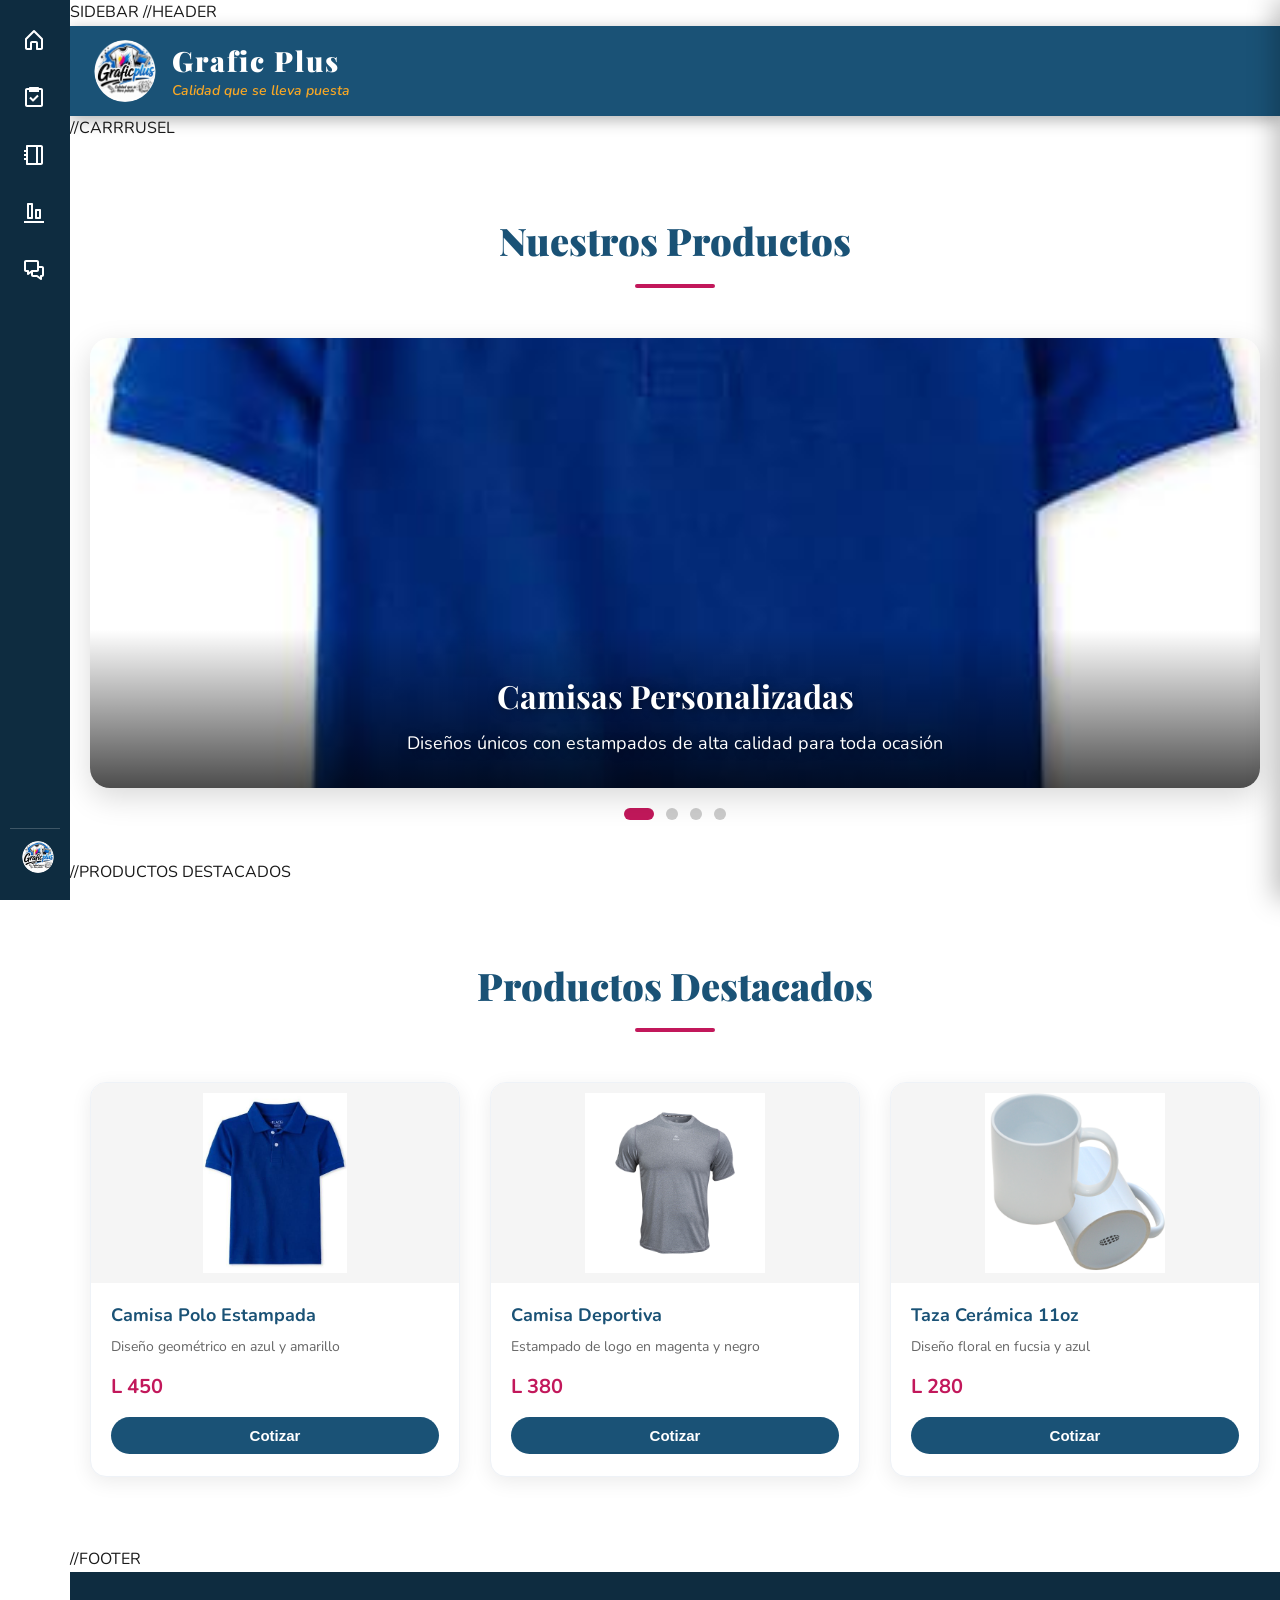
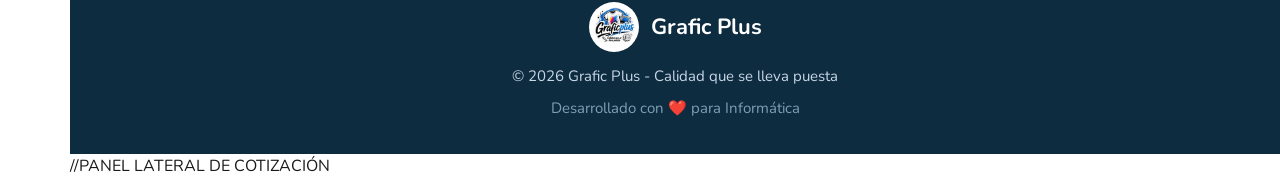
==== index2.html @ 9d1eb18e "1" ====
<!DOCTYPE html>
<html lang="es">
<head>
    <meta charset="UTF-8">
    <meta name="viewport" content="width=device-width, initial-scale=1.0">
    <title>Grafic Plus - Nuestros Productos</title>
    <link rel="stylesheet" href="estilos2.css">
    <link href="https://fonts.googleapis.com/css2?family=Playfair+Display:wght@700;900&family=Nunito:wght@400;600;700&display=swap" rel="stylesheet">
    <link rel="icon" href="imagenes/Logos/logoG.png">
</head>
<body>

    SIDEBAR 
    <aside class="sidebar">
        <ul class="sidebar__list">


            <li class="sidebar__element">
                <a href="index.html#inicio">
                    <svg xmlns="http://www.w3.org/2000/svg" width="24" height="24" fill="currentColor" viewBox="0 0 24 24">
                        <path d="M12.71 2.29a.996.996 0 0 0-1.41 0l-8.01 8A1 1 0 0 0 3 11v9c0 1.1.9 2 2 2h4c.55 0 1-.45 1-1v-6h4v6c0 .55.45 1 1 1h4c1.1 0 2-.9 2-2v-9c0-.27-.11-.52-.29-.71zM16 20v-5c0-1.1-.9-2-2-2h-4c-1.1 0-2 .9-2 2v5H5v-8.59l7-7 7 7V20z"></path>
                    </svg>
                    <div class="sidebar__hide">
                        <p class="sidebar__text">Inicio</p>
                    </div>
                </a>
            </li>

            <li class="sidebar__element">
                <a href="index.html#servicios">
                    <svg xmlns="http://www.w3.org/2000/svg" width="24" height="24" fill="currentColor" viewBox="0 0 24 24">
                        <path d="M19 3h-2c0-.55-.45-1-1-1H8c-.55 0-1 .45-1 1H5c-1.1 0-2 .9-2 2v15c0 1.1.9 2 2 2h14c1.1 0 2-.9 2-2V5c0-1.1-.9-2-2-2m0 17H5V5h2v2h10V5h2z"></path>
                        <path d="M11 14.09 8.71 11.8 7.3 13.21l3 3c.2.2.45.29.71.29s.51-.1.71-.29l5-5-1.41-1.41-4.29 4.29Z"></path>
                    </svg>
                    <div class="sidebar__hide">
                        <p class="sidebar__text">Servicios</p>
                    </div>
                </a>
            </li>

            <li class="sidebar__element">
                <a href="#productos">
                    <svg xmlns="http://www.w3.org/2000/svg" width="24" height="24" fill="currentColor" viewBox="0 0 24 24">
                        <path d="M19 2H5c-.55 0-1 .45-1 1v4H2v2h2v2H2v2h2v2H2v2h2v4c0 .55.45 1 1 1h14c1.1 0 2-.9 2-2V4c0-1.1-.9-2-2-2M6 4h8v16H6zm13 16h-3V4h3z"></path>
                    </svg>
                    <div class="sidebar__hide">
                        <p class="sidebar__text">Productos</p>
                    </div>
                </a>
            </li>

            <li class="sidebar__element">
                <a href="index.html#nosotros">
                    <svg xmlns="http://www.w3.org/2000/svg" width="24" height="24" fill="currentColor" viewBox="0 0 24 24">
                        <path d="M2 20h20v2H2zM18 8h-4c-.55 0-1 .45-1 1v8c0 .55.45 1 1 1h4c.55 0 1-.45 1-1V9c0-.55-.45-1-1-1m-1 8h-2v-6h2zM10 2H6c-.55 0-1 .45-1 1v14c0 .55.45 1 1 1h4c.55 0 1-.45 1-1V3c0-.55-.45-1-1-1M9 16H7V4h2z"></path>
                    </svg>
                    <div class="sidebar__hide">
                        <p class="sidebar__text">Nosotros</p>
                    </div>
                </a>
            </li>

            <li class="sidebar__element">
                <a href="index.html#contacto">
                    <svg xmlns="http://www.w3.org/2000/svg" width="24" height="24" fill="currentColor" viewBox="0 0 24 24">
                        <path d="M20 8h-3V4c0-1.1-.9-2-2-2H4c-1.1 0-2 .9-2 2v8c0 1.1.9 2 2 2h1v2c0 .38.21.72.55.89.14.07.29.11.45.11.21 0 .42-.07.6-.2L9 15v2c0 1.1.9 2 2 2h3.67l3.73 2.8c.18.13.39.2.6.2.15 0 .31-.04.45-.11A1 1 0 0 0 20 21v-2c1.1 0 2-.9 2-2v-7c0-1.1-.9-2-2-2M6 12H4V4h11v8h-5c-.12 0-.24.03-.35.07-.04.02-.07.04-.11.06-.05.02-.09.04-.14.07L7 14v-1c0-.55-.45-1-1-1m14 5h-1c-.55 0-1 .45-1 1v1l-2.4-1.8a1 1 0 0 0-.6-.2h-4v-3h4c1.1 0 2-.9 2-2v-2h3z"></path>
                    </svg>
                    <div class="sidebar__hide">
                        <p class="sidebar__text">Contacto</p>
                    </div>
                </a>
            </li>

            <div class="sidebar__profile">
                <img src="imagenes/Logos/logoG.png" alt="Grafic Plus" class="sidebar__avatar">
                <div class="sidebar__user-info sidebar__hide">
                    <p class="sidebar__user-name">Grafic Plus</p>
                </div>
            </div>
        </ul>
    </aside>

    //HEADER
    <header class="header">
        <div class="header-contenido">
            <div class="logo">
                <img src="imagenes/Logos/logoG.png" alt="Logo Grafic Plus" width="70" height="70">
                <div class="logo-texto">
                    <h1>Grafic Plus</h1>
                    <span class="lema">Calidad que se lleva puesta</span>
                </div>
            </div>
            <nav class="navegacion">
                <ul>
                    <li><a href="index.html#inicio">Inicio</a></li>
                    <li><a href="index.html#servicios">Servicios</a></li>
                    <li><a href="#productos">Productos</a></li>
                    <li><a href="index.html#nosotros">Nosotros</a></li>
                    <li><a href="index.html#contacto">Contacto</a></li>
                </ul>
            </nav>
        </div>
    </header>


    //CARRRUSEL
    <section class="carrusel-seccion">
        <div class="carrusel-container">
            <h2 class="titulo-seccion">Nuestros Productos</h2>

            <div class="slider-box">
                <ul>
                    <li>
                        <img src="imagenes/Productos/Polo1A.jpg" alt="Camisa Polo Estampada">
                        <div class="slider-texto">
                            <h3>Camisas Personalizadas</h3>
                            <p>Diseños únicos con estampados de alta calidad para toda ocasión</p>
                        </div>
                    </li>
                    <li>
                        <img src="imagenes/Productos/Deportiva.jpg" alt="Camisa Deportiva">
                        <div class="slider-texto">
                            <h3>Estilo Deportivo</h3>
                            <p>Camisas con diseños modernos, duraderos y llenos de actitud</p>
                        </div>
                    </li>
                    <li>
                        <img src="imagenes/Productos/Taza11oz.webp" alt="Taza Cerámica">
                        <div class="slider-texto">
                            <h3>Tazas Personalizadas</h3>
                            <p>Perfectas para regalos, empresas o detalles promocionales únicos</p>
                        </div>
                    </li>
                    <li>
                        <img src="imagenes/Contacto.jpg" alt="Diseño Creativo">
                        <div class="slider-texto">
                            <h3>Diseño Creativo</h3>
                            <p>Transformamos tus ideas en productos profesionales y únicos</p>
                        </div>
                    </li>
                </ul>
            </div>

            <!-- Puntitos indicadores -->
            <div class="slider-dots">
                <span class="activo"></span>
                <span></span>
                <span></span>
                <span></span>
            </div>
        </div>
    </section>

    //PRODUCTOS DESTACADOS
<section class="productos" id="productos">
    <h2 class="titulo-seccion">Productos Destacados</h2>
    <div class="galeria-productos">
        <!-- Camisa 1 -->
        <div class="tarjeta-producto">
            <div class="producto-imagen">
                <img src="imagenes/Productos/Polo1A.jpg" alt="Camisa estampada">
            </div>
            <div class="producto-info">
                <h4>Camisa Polo Estampada</h4>
                <p>Diseño geométrico en azul y amarillo</p>
                <span class="precio">L 450</span>
                <button class="btn-producto" data-producto="Camisa Polo Estampada" data-precio="L 450">Cotizar</button>
            </div>
        </div>

        <!-- Camisa 2 -->
        <div class="tarjeta-producto">
            <div class="producto-imagen">
                <img src="imagenes/Productos/Deportiva.jpg" alt="Camisa estampada">
            </div>
            <div class="producto-info">
                <h4>Camisa Deportiva</h4>
                <p>Estampado de logo en magenta y negro</p>
                <span class="precio">L 380</span>
                <button class="btn-producto" data-producto="Camisa Deportiva" data-precio="L 380">Cotizar</button>
            </div>
        </div>

        <!-- Taza 1 -->
        <div class="tarjeta-producto">
            <div class="producto-imagen">
                <img src="imagenes/Productos/Taza11oz.webp" alt="Taza estampada">
            </div>
            <div class="producto-info">
                <h4>Taza Cerámica 11oz</h4>
                <p>Diseño floral en fucsia y azul</p>
                <span class="precio">L 280</span>
                <button class="btn-producto" data-producto="Taza Cerámica 11oz" data-precio="L 280">Cotizar</button>
            </div>
        </div>
    </div>
</section>

    //FOOTER
    <footer class="footer">
        <div class="footer-contenido">
            <div class="footer-logo">
                <img src="imagenes/Logos/logoG.png" alt="Grafic Plus" width="50">
                <span>Grafic Plus</span>
            </div>
            <p>&copy; 2026 Grafic Plus - Calidad que se lleva puesta</p>
            <p class="footer-desarrollo">Desarrollado con ❤️ para Informática</p>
        </div>
    </footer>

    //PANEL LATERAL DE COTIZACIÓN
    <div class="panel-overlay" id="panelOverlay" hidden></div>

    <aside class="panel-cotizacion" id="panelCotizacion" aria-labelledby="panelTitulo" aria-hidden="true">
        <div class="panel-encabezado">
            <h3 id="panelTitulo">Solicitar cotización</h3>
            <button class="panel-cerrar" id="panelCerrar" aria-label="Cerrar panel">&times;</button>
        </div>

        <div class="panel-producto">
            <span class="panel-producto-nombre" id="panelProducto">—</span>
            <span class="panel-producto-precio" id="panelPrecio"></span>
        </div>

        <form class="panel-form" id="panelForm">
            <label for="cotNombre">Tu nombre</label>
            <input type="text" id="cotNombre" name="nombre" placeholder="Nombre completo" required>

            <label for="cotContacto">Teléfono o correo</label>
            <input type="text" id="cotContacto" name="contacto" placeholder="+504 9828-3026" required>

            <label for="cotCantidad">Cantidad</label>
            <input type="number" id="cotCantidad" name="cantidad" value="1" min="1" required>

            <label for="cotDetalles">Detalles del diseño</label>
            <textarea id="cotDetalles" name="detalles" rows="4" placeholder="Colores, tallas, logo, fecha de entrega..."></textarea>

            <button type="submit" class="btn-panel-enviar">Enviar por WhatsApp</button>
            <p class="panel-nota">Se abrirá WhatsApp con tu solicitud lista para enviar.</p>
        </form>
    </aside>

    <script>
const WHATSAPP_NUMERO = '50498283026';
const panel = document.getElementById('panelCotizacion');
const overlay = document.getElementById('panelOverlay');

//abrir panel
document.querySelectorAll('.btn-producto').forEach(b => b.addEventListener('click', function() {
    document.getElementById('panelProducto').textContent = this.dataset.producto;
    document.getElementById('panelPrecio').textContent = this.dataset.precio;
    panel.classList.add('abierto');
    overlay.hidden = false;
}));

//cerrar panel
function cerrar() {
    panel.classList.remove('abierto');
    overlay.hidden = true;
}
document.getElementById('panelCerrar').addEventListener('click', cerrar);
overlay.addEventListener('click', cerrar);

//enviar formulario
document.getElementById('panelForm').addEventListener('submit', function(e) {
    e.preventDefault();
    const f = new FormData(this);
    const msg = `Hola Grafic Plus, quiero cotizar:\nProducto: ${document.getElementById('panelProducto').textContent}\nCantidad: ${f.get('cantidad')}\nNombre: ${f.get('nombre')}\nContacto: ${f.get('contacto')}\nDetalles: ${f.get('detalles') || 'Sin detalles'}`;
    window.open(`https://wa.me/${WHATSAPP_NUMERO}?text=${encodeURIComponent(msg)}`, '_blank');
    this.reset();
    cerrar();
});
</script>
</body>
</html>
---- estilos2.css ----
/* ===== RESET Y BASE ===== */
* {
    margin: 0;
    padding: 0;
    box-sizing: border-box;
}

body {
    font-family: 'Nunito', 'Plus Jakarta Sans', sans-serif;
    background-color: #ffffff;
    color: #1a1a1a;
    line-height: 1.6;
}

a {
    text-decoration: none;
    color: inherit;
}

ul {
    list-style: none;
}

/* ===== PALETA DE COLORES ===== */
:root {
    --negro: #1a1a1a;
    --blanco: #ffffff;
    --azul-principal: #1A5276;
    --azul-oscuro: #0E2C40;
    --magenta: #C2185B;
    --amarillo: #F9A825;
}

/* ===== HEADER ===== */
.header {
    background-color: var(--azul-principal);
    padding: 10px 20px;
    position: sticky;
    top: 0;
    z-index: 1000;
    box-shadow: 0 4px 15px rgba(0,0,0,0.3);
}

.header-contenido {
    max-width: 1200px;
    margin: 0 auto;
    display: flex;
    justify-content: space-between;
    align-items: center;
    flex-wrap: wrap;
}

.logo {
    display: flex;
    align-items: center;
    gap: 12px;
}

.logo img {
    border-radius: 50%;
    padding: 4px;
}

.logo-texto h1 {
    font-family: 'Playfair Display', serif;
    font-size: 28px;
    font-weight: 900;
    color: var(--blanco);
    letter-spacing: 2px;
}

.lema {
    font-size: 14px;
    color: var(--amarillo);
    font-weight: 600;
    display: block;
    margin-top: -4px;
    font-style: italic;
}

.navegacion ul {
    display: flex;
    gap: 20px;
}

.navegacion a {
    color: var(--blanco);
    font-weight: 600;
    font-size: 16px;
    padding: 8px 14px;
    border-radius: 30px;
    transition: all 0.3s ease;
}

.navegacion a:hover {
    background-color: var(--amarillo);
    color: var(--negro);
    transform: scale(1.05);
}

/* ===== SECCIONES GENERALES ===== */
.titulo-seccion {
    text-align: center;
    font-family: 'Playfair Display', serif;
    font-size: 38px;
    font-weight: 900;
    color: var(--azul-principal);
    margin-bottom: 50px;
    position: relative;
}

.titulo-seccion::after {
    content: '';
    display: block;
    width: 80px;
    height: 4px;
    background: var(--magenta);
    margin: 12px auto 0;
    border-radius: 4px;
}

/* ===== CARRUSEL ===== */
.carrusel-seccion {
    padding: 70px 20px 40px 20px;
    background: var(--blanco);
}

.carrusel-container {
    max-width: 1200px;
    margin: 0 auto;
}

.slider-box {
    width: 100%;
    height: 450px;
    margin: 0 auto;
    overflow: hidden;
    position: relative;
    border-radius: 20px;
    box-shadow: 0 10px 30px rgba(0, 0, 0, 0.15);
}

.slider-box ul {
    display: flex;
    padding: 0;
    width: 400%;
    height: 100%;
    animation: slide 16s infinite alternate ease-in-out;
}

.slider-box li {
    width: 100%;
    list-style: none;
    position: relative;
    height: 100%;
}

.slider-box img {
    width: 100%;
    height: 100%;
    object-fit: cover;
}

.slider-texto {
    position: absolute;
    bottom: 0;
    left: 0;
    right: 0;
    padding: 40px 30px 30px 30px;
    background: linear-gradient(transparent, rgba(0, 0, 0, 0.7));
    color: #FFFFFF;
    text-align: center;
}

.slider-texto h3 {
    font-family: 'Playfair Display', serif;
    font-size: 32px;
    font-weight: 700;
    margin-bottom: 8px;
    text-shadow: 0 2px 10px rgba(0, 0, 0, 0.5);
}

.slider-texto p {
    font-size: 18px;
    font-weight: 400;
    text-shadow: 0 2px 8px rgba(0, 0, 0, 0.5);
    max-width: 700px;
    margin: 0 auto;
}

/* Indicadores (puntitos) */
.slider-dots {
    display: flex;
    justify-content: center;
    gap: 12px;
    margin-top: 20px;
}

.slider-dots span {
    width: 12px;
    height: 12px;
    border-radius: 50%;
    background: #ccc;
    display: inline-block;
    transition: background 0.3s ease;
}

.slider-dots span.activo {
    background: var(--magenta);
    width: 30px;
    border-radius: 6px;
}

@keyframes slide {
    0%, 20% { margin-left: 0; }
    25%, 45% { margin-left: -100%; }
    50%, 70% { margin-left: -200%; }
    75%, 100% { margin-left: -300%; }
}

/* ===== PRODUCTOS DESTACADOS ===== */
.productos {
    padding: 70px 20px;
    background: var(--blanco);
}

.galeria-productos {
    max-width: 1200px;
    margin: 0 auto;
    display: grid;
    grid-template-columns: repeat(auto-fit, minmax(260px, 1fr));
    gap: 30px;
}

.tarjeta-producto {
    background: var(--blanco);
    border-radius: 16px;
    overflow: hidden;
    box-shadow: 0 5px 20px rgba(0,0,0,0.08);
    transition: all 0.3s ease;
    border: 1px solid #eef2f7;
}

.tarjeta-producto:hover {
    transform: translateY(-6px);
    box-shadow: 0 12px 40px rgba(0,0,0,0.12);
    border-color: var(--magenta);
}

.producto-imagen {
    background-color: #f5f5f5;
    display: flex;
    align-items: center;
    justify-content: center;
    height: 200px;
}

.producto-imagen img {
    max-width: 100%;
    max-height: 100%;
    object-fit: contain;
    display: block;
    padding: 10px;
}

.producto-info {
    padding: 18px 20px 22px;
}

.producto-info h4 {
    font-size: 18px;
    color: var(--azul-principal);
    margin-bottom: 6px;
}

.producto-info p {
    color: #666;
    font-size: 14px;
    margin-bottom: 12px;
}

.precio {
    display: inline-block;
    font-weight: 700;
    font-size: 20px;
    color: var(--magenta);
    margin-bottom: 14px;
}

.btn-producto {
    background: var(--azul-principal);
    color: var(--blanco);
    border: none;
    padding: 10px 28px;
    border-radius: 30px;
    font-weight: 600;
    font-size: 15px;
    cursor: pointer;
    transition: all 0.3s ease;
    width: 100%;
}

.btn-producto:hover {
    background: var(--magenta);
    transform: scale(1.02);
}

/* ===== FOOTER ===== */
.footer {
    background: var(--azul-oscuro);
    color: #c8d6e5;
    padding: 30px 20px;
    text-align: center;
}

.footer-contenido {
    max-width: 1200px;
    margin: 0 auto;
}

.footer-logo {
    display: flex;
    align-items: center;
    justify-content: center;
    gap: 12px;
    font-size: 22px;
    font-weight: 700;
    color: var(--blanco);
    margin-bottom: 12px;
}

.footer-logo img {
    border-radius: 50%;
    background: var(--blanco);
    padding: 4px;
}

.footer p {
    font-size: 15px;
    margin-bottom: 4px;
}

.footer-desarrollo {
    font-size: 13px;
    color: #7f9eb5;
    margin-top: 8px;
}

/* ===== PANEL LATERAL DE COTIZACIÓN ===== */
body.sin-scroll {
    overflow: hidden;
}

.panel-overlay {
    position: fixed;
    inset: 0;
    background: rgba(0,0,0,0.5);
    z-index: 1500;
}

.panel-cotizacion {
    position: fixed;
    top: 0;
    right: 0;
    width: 380px;
    max-width: 100%;
    height: 100%;
    background: var(--blanco);
    box-shadow: -6px 0 25px rgba(0,0,0,0.25);
    padding: 25px;
    overflow-y: auto;
    transform: translateX(100%);
    transition: transform 0.3s ease;
    z-index: 1600;
}

.panel-cotizacion.abierto {
    transform: translateX(0);
}

.panel-encabezado {
    display: flex;
    justify-content: space-between;
    align-items: center;
    border-bottom: 2px solid var(--azul-principal);
    padding-bottom: 12px;
    margin-bottom: 18px;
}

.panel-encabezado h3 {
    font-family: 'Playfair Display', serif;
    color: var(--azul-principal);
    font-size: 22px;
}

.panel-cerrar {
    background: none;
    border: none;
    font-size: 30px;
    line-height: 1;
    color: var(--negro);
    cursor: pointer;
}

.panel-cerrar:hover {
    color: var(--magenta);
}

.panel-producto {
    display: flex;
    justify-content: space-between;
    align-items: center;
    gap: 10px;
    background: #f4f6f8;
    border-left: 4px solid var(--magenta);
    border-radius: 8px;
    padding: 12px 15px;
    margin-bottom: 20px;
}

.panel-producto-nombre {
    font-weight: 700;
}

.panel-producto-precio {
    color: var(--magenta);
    font-weight: 700;
    white-space: nowrap;
}

.panel-form {
    display: flex;
    flex-direction: column;
    gap: 6px;
}

.panel-form label {
    font-size: 14px;
    font-weight: 600;
    margin-top: 8px;
}

.panel-form input,
.panel-form textarea {
    font-family: inherit;
    font-size: 15px;
    padding: 10px 12px;
    border: 1px solid #ccc;
    border-radius: 8px;
    width: 100%;
}

.panel-form input:focus,
.panel-form textarea:focus {
    outline: none;
    border-color: var(--azul-principal);
}

.btn-panel-enviar {
    margin-top: 18px;
    background: var(--magenta);
    color: var(--blanco);
    font-family: inherit;
    font-size: 16px;
    font-weight: 700;
    border: none;
    border-radius: 30px;
    padding: 13px 20px;
    cursor: pointer;
    transition: background 0.3s ease;
}

.btn-panel-enviar:hover {
    background: var(--azul-principal);
}

.panel-nota {
    font-size: 12px;
    color: #666;
    margin-top: 10px;
    text-align: center;
}

/* ===== SIDEBAR ===== */
.sidebar {
    position: fixed;
    top: 0;
    left: 0;
    height: 100vh;
    width: 70px;
    background-color: var(--azul-oscuro);
    padding: 15px 10px;
    overflow: hidden;
    transition: width 0.3s ease;
    z-index: 2000;
}

.sidebar:hover {
    width: 230px;
    box-shadow: 6px 0 25px rgba(0,0,0,0.35);
}

.sidebar__list {
    display: flex;
    flex-direction: column;
    gap: 8px;
    height: 100%;
}

.sidebar__element--logo {
    display: flex;
    align-items: center;
    justify-content: center;
    margin-bottom: 20px;
}

.sidebar__icon--logo {
    width: 45px;
    height: 45px;
    border-radius: 50%;
    flex-shrink: 0;
}

.sidebar__element a {
    display: flex;
    align-items: center;
    gap: 15px;
    color: var(--blanco);
    padding: 12px;
    border-radius: 10px;
    white-space: nowrap;
    transition: background-color 0.3s ease, color 0.3s ease;
}

.sidebar__element a:hover {
    background-color: var(--magenta);
}

.sidebar__element svg {
    flex-shrink: 0;
}

.sidebar__hide {
    opacity: 0;
    transition: opacity 0.2s ease;
}

.sidebar:hover .sidebar__hide {
    opacity: 1;
}

.sidebar__text {
    font-weight: 600;
}

.sidebar__profile {
    display: flex;
    align-items: center;
    gap: 15px;
    margin-top: auto;
    padding: 12px;
    border-top: 1px solid rgba(255,255,255,0.2);
    color: var(--blanco);
    white-space: nowrap;
}

.sidebar__avatar {
    width: 32px;
    height: 32px;
    border-radius: 50%;
    flex-shrink: 0;
}

.sidebar__user-name {
    font-weight: 700;
    font-size: 15px;
    color: var(--amarillo);
}

/* ===== RESPONSIVE ===== */
@media (min-width: 769px) {
    body {
        padding-left: 70px;
    }

    .navegacion {
        display: none;
    }
}

@media (max-width: 768px) {
    .sidebar {
        display: none;
    }

    .header-contenido {
        flex-direction: column;
        gap: 12px;
    }

    .navegacion ul {
        flex-wrap: wrap;
        justify-content: center;
        gap: 8px;
    }

    .navegacion a {
        font-size: 14px;
        padding: 6px 12px;
    }

    .titulo-seccion {
        font-size: 28px;
    }

    .logo-texto h1 {
        font-size: 22px;
    }

    .lema {
        font-size: 12px;
    }

    .slider-box {
        height: 300px;
    }

    .slider-texto h3 {
        font-size: 22px;
    }

    .slider-texto p {
        font-size: 14px;
    }

    .slider-texto {
        padding: 20px 15px 15px 15px;
    }

    .galeria-productos {
        grid-template-columns: repeat(auto-fit, minmax(200px, 1fr));
    }
}

@media (max-width: 480px) {
    .slider-box {
        height: 250px;
    }

    .slider-texto h3 {
        font-size: 18px;
    }

    .slider-texto p {
        font-size: 12px;
    }

    .galeria-productos {
        grid-template-columns: 1fr;
    }

    .btn-hero {
        padding: 12px 28px;
        font-size: 16px;
    }
}
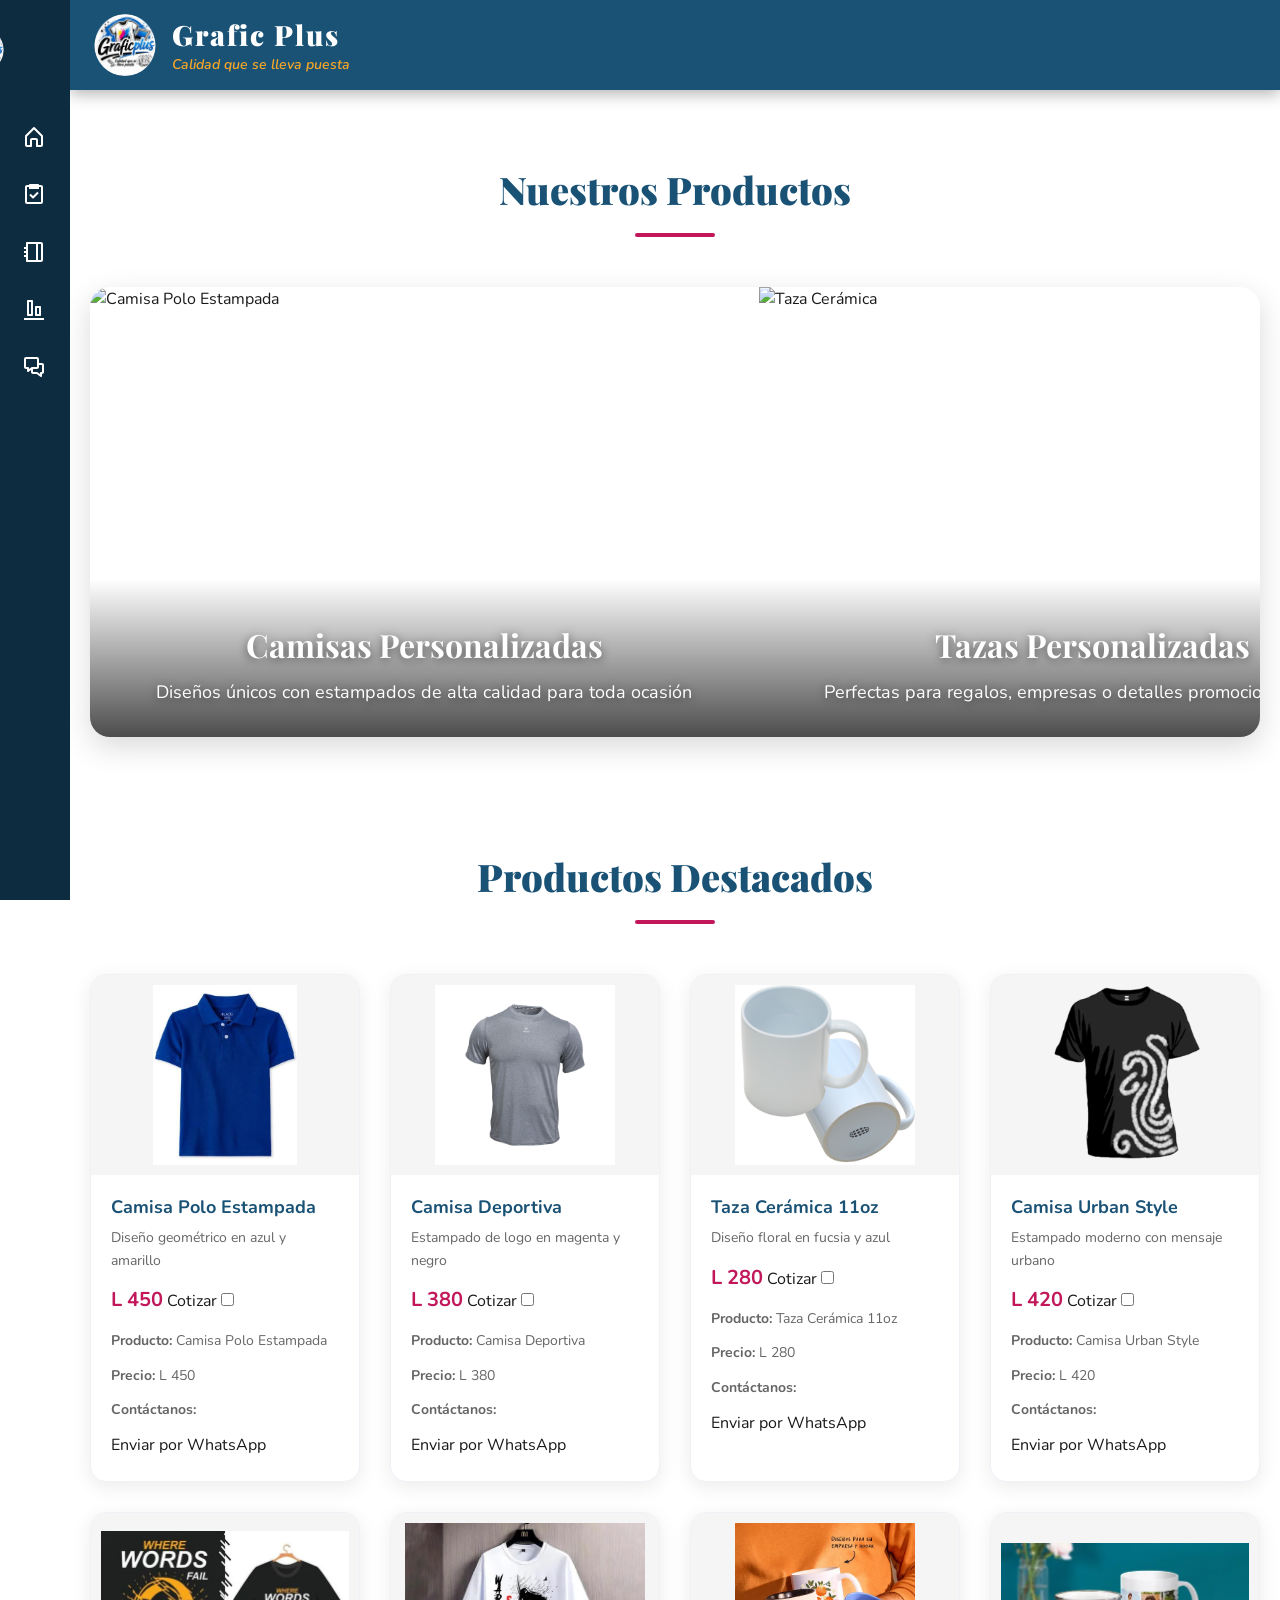
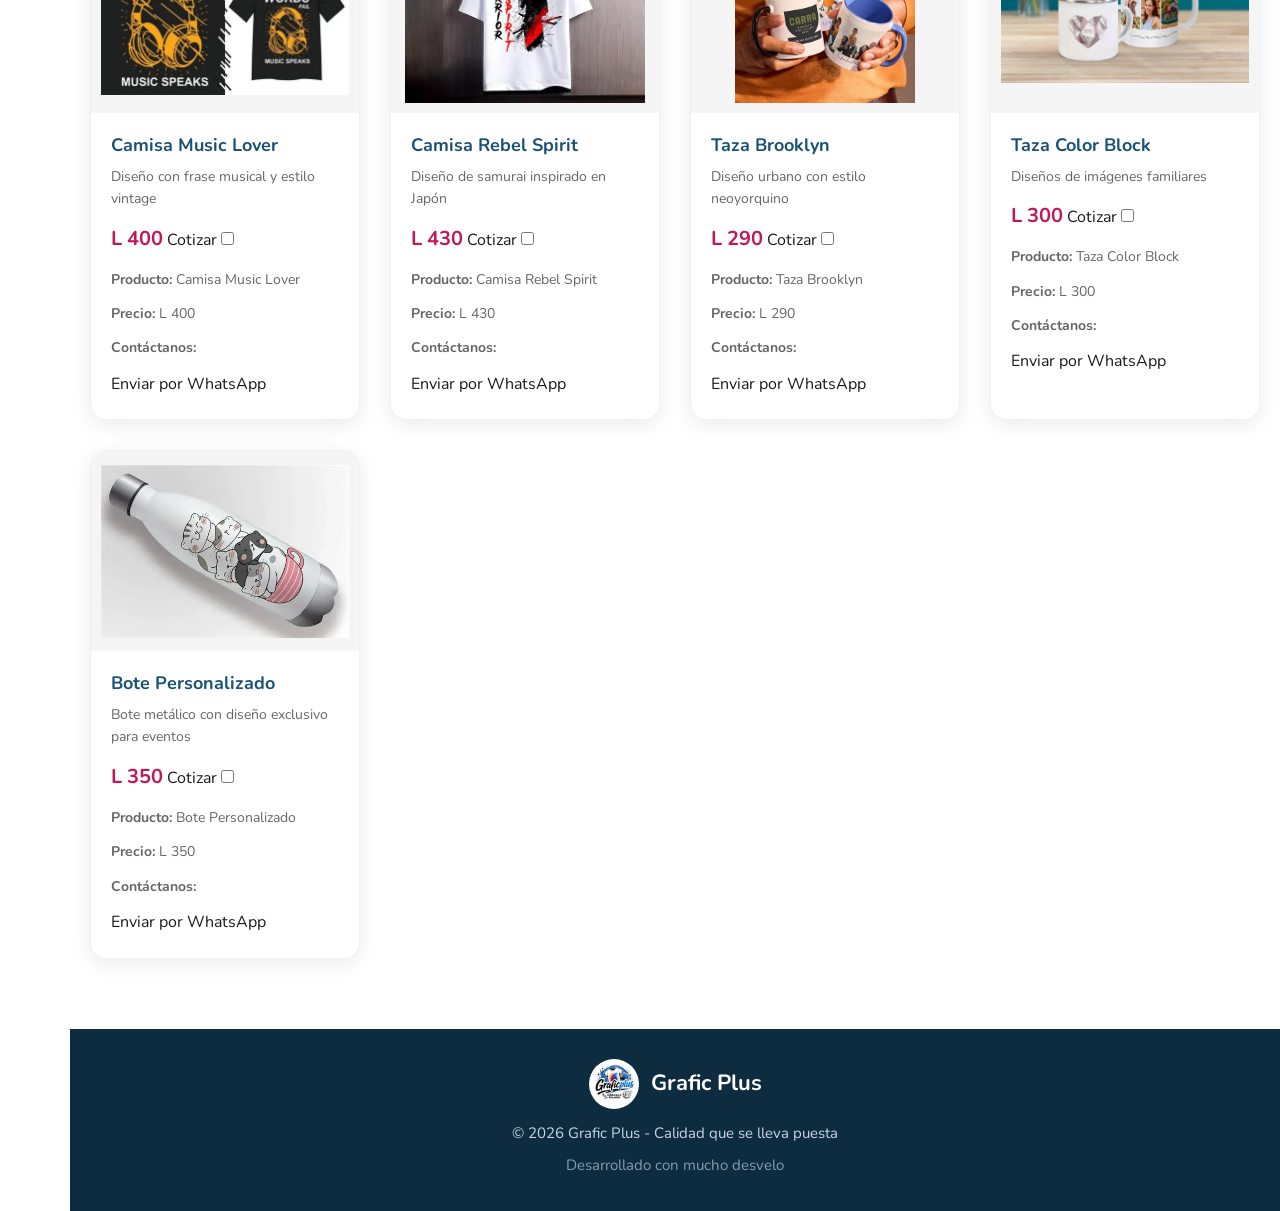
==== commit 8948473a: "22" ====
--- a/index2.html
+++ b/index2.html
@@ -10,11 +10,20 @@
 </head>
 <body>
 
-    SIDEBAR 
+    <!-- ===== SIDEBAR ===== -->
     <aside class="sidebar">
         <ul class="sidebar__list">
-
-
+            <!-- ===== LOGO EN LA PARTE SUPERIOR ===== -->
+            <li class="sidebar__element sidebar__element--logo">
+                <a href="index.html" style="pointer-events: none; cursor: default;">
+                    <img src="imagenes/Logos/logoG.png" alt="Grafic Plus" class="sidebar__icon--logo">
+                    <div class="sidebar__hide">
+                        <p class="sidebar__text" style="font-weight: 700; font-size: 18px; color: var(--amarillo);">Grafic Plus</p>
+                    </div>
+                </a>
+            </li>
+
+            <!-- ===== INICIO ===== -->
             <li class="sidebar__element">
                 <a href="index.html#inicio">
                     <svg xmlns="http://www.w3.org/2000/svg" width="24" height="24" fill="currentColor" viewBox="0 0 24 24">
@@ -26,6 +35,7 @@
                 </a>
             </li>
 
+            <!-- ===== SERVICIOS ===== -->
             <li class="sidebar__element">
                 <a href="index.html#servicios">
                     <svg xmlns="http://www.w3.org/2000/svg" width="24" height="24" fill="currentColor" viewBox="0 0 24 24">
@@ -38,8 +48,9 @@
                 </a>
             </li>
 
-            <li class="sidebar__element">
-                <a href="#productos">
+            <!-- ===== PRODUCTOS ===== -->
+            <li class="sidebar__element">
+                <a href="index2.html#productos">
                     <svg xmlns="http://www.w3.org/2000/svg" width="24" height="24" fill="currentColor" viewBox="0 0 24 24">
                         <path d="M19 2H5c-.55 0-1 .45-1 1v4H2v2h2v2H2v2h2v2H2v2h2v4c0 .55.45 1 1 1h14c1.1 0 2-.9 2-2V4c0-1.1-.9-2-2-2M6 4h8v16H6zm13 16h-3V4h3z"></path>
                     </svg>
@@ -49,8 +60,9 @@
                 </a>
             </li>
 
-            <li class="sidebar__element">
-                <a href="index.html#nosotros">
+            <!-- ===== NOSOTROS (Index 3) ===== -->
+            <li class="sidebar__element">
+                <a href="index3.html">
                     <svg xmlns="http://www.w3.org/2000/svg" width="24" height="24" fill="currentColor" viewBox="0 0 24 24">
                         <path d="M2 20h20v2H2zM18 8h-4c-.55 0-1 .45-1 1v8c0 .55.45 1 1 1h4c.55 0 1-.45 1-1V9c0-.55-.45-1-1-1m-1 8h-2v-6h2zM10 2H6c-.55 0-1 .45-1 1v14c0 .55.45 1 1 1h4c.55 0 1-.45 1-1V3c0-.55-.45-1-1-1M9 16H7V4h2z"></path>
                     </svg>
@@ -60,8 +72,9 @@
                 </a>
             </li>
 
-            <li class="sidebar__element">
-                <a href="index.html#contacto">
+            <!-- ===== CONTACTO (Index 4) ===== -->
+            <li class="sidebar__element">
+                <a href="index4.html">
                     <svg xmlns="http://www.w3.org/2000/svg" width="24" height="24" fill="currentColor" viewBox="0 0 24 24">
                         <path d="M20 8h-3V4c0-1.1-.9-2-2-2H4c-1.1 0-2 .9-2 2v8c0 1.1.9 2 2 2h1v2c0 .38.21.72.55.89.14.07.29.11.45.11.21 0 .42-.07.6-.2L9 15v2c0 1.1.9 2 2 2h3.67l3.73 2.8c.18.13.39.2.6.2.15 0 .31-.04.45-.11A1 1 0 0 0 20 21v-2c1.1 0 2-.9 2-2v-7c0-1.1-.9-2-2-2M6 12H4V4h11v8h-5c-.12 0-.24.03-.35.07-.04.02-.07.04-.11.06-.05.02-.09.04-.14.07L7 14v-1c0-.55-.45-1-1-1m14 5h-1c-.55 0-1 .45-1 1v1l-2.4-1.8a1 1 0 0 0-.6-.2h-4v-3h4c1.1 0 2-.9 2-2v-2h3z"></path>
                     </svg>
@@ -70,17 +83,10 @@
                     </div>
                 </a>
             </li>
-
-            <div class="sidebar__profile">
-                <img src="imagenes/Logos/logoG.png" alt="Grafic Plus" class="sidebar__avatar">
-                <div class="sidebar__user-info sidebar__hide">
-                    <p class="sidebar__user-name">Grafic Plus</p>
-                </div>
-            </div>
         </ul>
     </aside>
 
-    //HEADER
+    <!-- ===== HEADER ===== -->
     <header class="header">
         <div class="header-contenido">
             <div class="logo">
@@ -90,113 +96,258 @@
                     <span class="lema">Calidad que se lleva puesta</span>
                 </div>
             </div>
-            <nav class="navegacion">
-                <ul>
-                    <li><a href="index.html#inicio">Inicio</a></li>
-                    <li><a href="index.html#servicios">Servicios</a></li>
-                    <li><a href="#productos">Productos</a></li>
-                    <li><a href="index.html#nosotros">Nosotros</a></li>
-                    <li><a href="index.html#contacto">Contacto</a></li>
-                </ul>
-            </nav>
         </div>
     </header>
 
-
-    //CARRRUSEL
+    <!-- ===== CARRUSEL ===== -->
     <section class="carrusel-seccion">
         <div class="carrusel-container">
             <h2 class="titulo-seccion">Nuestros Productos</h2>
-
             <div class="slider-box">
                 <ul>
                     <li>
-                        <img src="imagenes/Productos/Polo1A.jpg" alt="Camisa Polo Estampada">
+                        <img src="Imagenes/Productos/diseño3.jpg" alt="Camisa Polo Estampada">
                         <div class="slider-texto">
                             <h3>Camisas Personalizadas</h3>
                             <p>Diseños únicos con estampados de alta calidad para toda ocasión</p>
                         </div>
                     </li>
                     <li>
-                        <img src="imagenes/Productos/Deportiva.jpg" alt="Camisa Deportiva">
-                        <div class="slider-texto">
-                            <h3>Estilo Deportivo</h3>
-                            <p>Camisas con diseños modernos, duraderos y llenos de actitud</p>
-                        </div>
-                    </li>
-                    <li>
-                        <img src="imagenes/Productos/Taza11oz.webp" alt="Taza Cerámica">
+                        <img src="Imagenes/Productos/tazad3.webp" alt="Taza Cerámica">
                         <div class="slider-texto">
                             <h3>Tazas Personalizadas</h3>
                             <p>Perfectas para regalos, empresas o detalles promocionales únicos</p>
                         </div>
                     </li>
                     <li>
-                        <img src="imagenes/Contacto.jpg" alt="Diseño Creativo">
+                        <img src="Imagenes/Productos/diseño2.jpg" alt="Diseño Creativo">
                         <div class="slider-texto">
                             <h3>Diseño Creativo</h3>
                             <p>Transformamos tus ideas en productos profesionales y únicos</p>
                         </div>
                     </li>
+                    <li>
+                        <img src="Imagenes/Productos/diseño7.jpeg" alt="Diseño 7">
+                        <div class="slider-texto">
+                            <h3>Diseños para Papá</h3>
+                            <p>Camisas con diseños especiales para regalar</p>
+                        </div>
+                    </li>
+                    <li>
+                        <img src="Imagenes/Productos/bote.jpeg" alt="Bote personalizado">
+                        <div class="slider-texto">
+                            <h3>Botes Personalizados</h3>
+                            <p>Ideal para promociones, regalos y eventos especiales</p>
+                        </div>
+                    </li>
+                    <li>
+                        <img src="Imagenes/Productos/tazad1.webp" alt="Taza diseño 1">
+                        <div class="slider-texto">
+                            <h3>Tazas Creativas</h3>
+                            <p>Diseños originales para darle color a tu día</p>
+                        </div>
+                    </li>
+                    <li>
+                        <img src="Imagenes/Productos/total.jpeg" alt="Colección completa">
+                        <div class="slider-texto">
+                            <h3>Colección Total</h3>
+                            <p>Variedad de estilos para todos los gustos</p>
+                        </div>
+                    </li>
                 </ul>
-            </div>
-
-            <!-- Puntitos indicadores -->
-            <div class="slider-dots">
-                <span class="activo"></span>
-                <span></span>
-                <span></span>
-                <span></span>
             </div>
         </div>
     </section>
 
-    //PRODUCTOS DESTACADOS
-<section class="productos" id="productos">
-    <h2 class="titulo-seccion">Productos Destacados</h2>
-    <div class="galeria-productos">
-        <!-- Camisa 1 -->
-        <div class="tarjeta-producto">
-            <div class="producto-imagen">
-                <img src="imagenes/Productos/Polo1A.jpg" alt="Camisa estampada">
-            </div>
-            <div class="producto-info">
-                <h4>Camisa Polo Estampada</h4>
-                <p>Diseño geométrico en azul y amarillo</p>
-                <span class="precio">L 450</span>
-                <button class="btn-producto" data-producto="Camisa Polo Estampada" data-precio="L 450">Cotizar</button>
-            </div>
+    <!-- ===== PRODUCTOS DESTACADOS ===== -->
+    <section class="productos" id="productos">
+        <h2 class="titulo-seccion">Productos Destacados</h2>
+        <div class="galeria-productos">
+            
+            <!-- Producto 1 -->
+            <div class="tarjeta-producto">
+                <div class="producto-imagen">
+                    <img src="imagenes/Productos/Polo1A.jpg" alt="Camisa estampada">
+                </div>
+                <div class="producto-info">
+                    <h4>Camisa Polo Estampada</h4>
+                    <p>Diseño geométrico en azul y amarillo</p>
+                    <span class="precio">L 450</span>
+                    <label for="cot1" class="cotizar-label">Cotizar</label>
+                    <input type="checkbox" id="cot1" class="cotizar-checkbox">
+                    <div class="cotizar-detalles">
+                        <p><strong>Producto:</strong> Camisa Polo Estampada</p>
+                        <p><strong>Precio:</strong> L 450</p>
+                        <p><strong>Contáctanos:</strong></p>
+                        <a href="https://wa.me/50498283026?text=Hola%20Grafic%20Plus%2C%20quiero%20cotizar%20la%20Camisa%20Polo%20Estampada" target="_blank" class="cotizar-wa">Enviar por WhatsApp</a>
+                    </div>
+                </div>
+            </div>
+
+            <!-- Producto 2 -->
+            <div class="tarjeta-producto">
+                <div class="producto-imagen">
+                    <img src="imagenes/Productos/Deportiva.jpg" alt="Camisa deportiva">
+                </div>
+                <div class="producto-info">
+                    <h4>Camisa Deportiva</h4>
+                    <p>Estampado de logo en magenta y negro</p>
+                    <span class="precio">L 380</span>
+                    <label for="cot2" class="cotizar-label">Cotizar</label>
+                    <input type="checkbox" id="cot2" class="cotizar-checkbox">
+                    <div class="cotizar-detalles">
+                        <p><strong>Producto:</strong> Camisa Deportiva</p>
+                        <p><strong>Precio:</strong> L 380</p>
+                        <p><strong>Contáctanos:</strong></p>
+                        <a href="https://wa.me/50498283026?text=Hola%20Grafic%20Plus%2C%20quiero%20cotizar%20la%20Camisa%20Deportiva" target="_blank" class="cotizar-wa">Enviar por WhatsApp</a>
+                    </div>
+                </div>
+            </div>
+
+            <!-- Producto 3 -->
+            <div class="tarjeta-producto">
+                <div class="producto-imagen">
+                    <img src="imagenes/Productos/Taza11oz.webp" alt="Taza cerámica">
+                </div>
+                <div class="producto-info">
+                    <h4>Taza Cerámica 11oz</h4>
+                    <p>Diseño floral en fucsia y azul</p>
+                    <span class="precio">L 280</span>
+                    <label for="cot3" class="cotizar-label">Cotizar</label>
+                    <input type="checkbox" id="cot3" class="cotizar-checkbox">
+                    <div class="cotizar-detalles">
+                        <p><strong>Producto:</strong> Taza Cerámica 11oz</p>
+                        <p><strong>Precio:</strong> L 280</p>
+                        <p><strong>Contáctanos:</strong></p>
+                        <a href="https://wa.me/50498283026?text=Hola%20Grafic%20Plus%2C%20quiero%20cotizar%20la%20Taza%20Cer%C3%A1mica%2011oz" target="_blank" class="cotizar-wa">Enviar por WhatsApp</a>
+                    </div>
+                </div>
+            </div>
+
+            <!-- Producto 4 -->
+            <div class="tarjeta-producto">
+                <div class="producto-imagen">
+                    <img src="imagenes/Productos/diseño4.webp" alt="Camisa diseño 4">
+                </div>
+                <div class="producto-info">
+                    <h4>Camisa Urban Style</h4>
+                    <p>Estampado moderno con mensaje urbano</p>
+                    <span class="precio">L 420</span>
+                    <label for="cot4" class="cotizar-label">Cotizar</label>
+                    <input type="checkbox" id="cot4" class="cotizar-checkbox">
+                    <div class="cotizar-detalles">
+                        <p><strong>Producto:</strong> Camisa Urban Style</p>
+                        <p><strong>Precio:</strong> L 420</p>
+                        <p><strong>Contáctanos:</strong></p>
+                        <a href="https://wa.me/50498283026?text=Hola%20Grafic%20Plus%2C%20quiero%20cotizar%20la%20Camisa%20Urban%20Style" target="_blank" class="cotizar-wa">Enviar por WhatsApp</a>
+                    </div>
+                </div>
+            </div>
+
+            <!-- Producto 5 -->
+            <div class="tarjeta-producto">
+                <div class="producto-imagen">
+                    <img src="imagenes/Productos/diseño5.webp" alt="Camisa diseño 5">
+                </div>
+                <div class="producto-info">
+                    <h4>Camisa Music Lover</h4>
+                    <p>Diseño con frase musical y estilo vintage</p>
+                    <span class="precio">L 400</span>
+                    <label for="cot5" class="cotizar-label">Cotizar</label>
+                    <input type="checkbox" id="cot5" class="cotizar-checkbox">
+                    <div class="cotizar-detalles">
+                        <p><strong>Producto:</strong> Camisa Music Lover</p>
+                        <p><strong>Precio:</strong> L 400</p>
+                        <p><strong>Contáctanos:</strong></p>
+                        <a href="https://wa.me/50498283026?text=Hola%20Grafic%20Plus%2C%20quiero%20cotizar%20la%20Camisa%20Music%20Lover" target="_blank" class="cotizar-wa">Enviar por WhatsApp</a>
+                    </div>
+                </div>
+            </div>
+
+            <!-- Producto 6 -->
+            <div class="tarjeta-producto">
+                <div class="producto-imagen">
+                    <img src="imagenes/Productos/diseño6.webp" alt="Camisa diseño 6">
+                </div>
+                <div class="producto-info">
+                    <h4>Camisa Rebel Spirit</h4>
+                    <p>Diseño de samurai inspirado en Japón</p>
+                    <span class="precio">L 430</span>
+                    <label for="cot6" class="cotizar-label">Cotizar</label>
+                    <input type="checkbox" id="cot6" class="cotizar-checkbox">
+                    <div class="cotizar-detalles">
+                        <p><strong>Producto:</strong> Camisa Rebel Spirit</p>
+                        <p><strong>Precio:</strong> L 430</p>
+                        <p><strong>Contáctanos:</strong></p>
+                        <a href="https://wa.me/50498283026?text=Hola%20Grafic%20Plus%2C%20quiero%20cotizar%20la%20Camisa%20Rebel%20Spirit" target="_blank" class="cotizar-wa">Enviar por WhatsApp</a>
+                    </div>
+                </div>
+            </div>
+
+            <!-- Producto 7 -->
+            <div class="tarjeta-producto">
+                <div class="producto-imagen">
+                    <img src="imagenes/Productos/tazad2.webp" alt="Taza diseño 2">
+                </div>
+                <div class="producto-info">
+                    <h4>Taza Brooklyn</h4>
+                    <p>Diseño urbano con estilo neoyorquino</p>
+                    <span class="precio">L 290</span>
+                    <label for="cot7" class="cotizar-label">Cotizar</label>
+                    <input type="checkbox" id="cot7" class="cotizar-checkbox">
+                    <div class="cotizar-detalles">
+                        <p><strong>Producto:</strong> Taza Brooklyn</p>
+                        <p><strong>Precio:</strong> L 290</p>
+                        <p><strong>Contáctanos:</strong></p>
+                        <a href="https://wa.me/50498283026?text=Hola%20Grafic%20Plus%2C%20quiero%20cotizar%20la%20Taza%20Brooklyn" target="_blank" class="cotizar-wa">Enviar por WhatsApp</a>
+                    </div>
+                </div>
+            </div>
+
+            <!-- Producto 8 -->
+            <div class="tarjeta-producto">
+                <div class="producto-imagen">
+                    <img src="imagenes/Productos/tazad3.webp" alt="Taza diseño 3">
+                </div>
+                <div class="producto-info">
+                    <h4>Taza Color Block</h4>
+                    <p>Diseños de imágenes familiares</p>
+                    <span class="precio">L 300</span>
+                    <label for="cot8" class="cotizar-label">Cotizar</label>
+                    <input type="checkbox" id="cot8" class="cotizar-checkbox">
+                    <div class="cotizar-detalles">
+                        <p><strong>Producto:</strong> Taza Color Block</p>
+                        <p><strong>Precio:</strong> L 300</p>
+                        <p><strong>Contáctanos:</strong></p>
+                        <a href="https://wa.me/50498283026?text=Hola%20Grafic%20Plus%2C%20quiero%20cotizar%20la%20Taza%20Color%20Block" target="_blank" class="cotizar-wa">Enviar por WhatsApp</a>
+                    </div>
+                </div>
+            </div>
+
+            <!-- Producto 9 -->
+            <div class="tarjeta-producto">
+                <div class="producto-imagen">
+                    <img src="imagenes/Productos/bote.jpeg" alt="Bote personalizado">
+                </div>
+                <div class="producto-info">
+                    <h4>Bote Personalizado</h4>
+                    <p>Bote metálico con diseño exclusivo para eventos</p>
+                    <span class="precio">L 350</span>
+                    <label for="cot9" class="cotizar-label">Cotizar</label>
+                    <input type="checkbox" id="cot9" class="cotizar-checkbox">
+                    <div class="cotizar-detalles">
+                        <p><strong>Producto:</strong> Bote Personalizado</p>
+                        <p><strong>Precio:</strong> L 350</p>
+                        <p><strong>Contáctanos:</strong></p>
+                        <a href="https://wa.me/50498283026?text=Hola%20Grafic%20Plus%2C%20quiero%20cotizar%20el%20Bote%20Personalizado" target="_blank" class="cotizar-wa">Enviar por WhatsApp</a>
+                    </div>
+                </div>
+            </div>
+
         </div>
-
-        <!-- Camisa 2 -->
-        <div class="tarjeta-producto">
-            <div class="producto-imagen">
-                <img src="imagenes/Productos/Deportiva.jpg" alt="Camisa estampada">
-            </div>
-            <div class="producto-info">
-                <h4>Camisa Deportiva</h4>
-                <p>Estampado de logo en magenta y negro</p>
-                <span class="precio">L 380</span>
-                <button class="btn-producto" data-producto="Camisa Deportiva" data-precio="L 380">Cotizar</button>
-            </div>
-        </div>
-
-        <!-- Taza 1 -->
-        <div class="tarjeta-producto">
-            <div class="producto-imagen">
-                <img src="imagenes/Productos/Taza11oz.webp" alt="Taza estampada">
-            </div>
-            <div class="producto-info">
-                <h4>Taza Cerámica 11oz</h4>
-                <p>Diseño floral en fucsia y azul</p>
-                <span class="precio">L 280</span>
-                <button class="btn-producto" data-producto="Taza Cerámica 11oz" data-precio="L 280">Cotizar</button>
-            </div>
-        </div>
-    </div>
-</section>
-
-    //FOOTER
+    </section>
+
+    <!-- ===== FOOTER ===== -->
     <footer class="footer">
         <div class="footer-contenido">
             <div class="footer-logo">
@@ -204,72 +355,9 @@
                 <span>Grafic Plus</span>
             </div>
             <p>&copy; 2026 Grafic Plus - Calidad que se lleva puesta</p>
-            <p class="footer-desarrollo">Desarrollado con ❤️ para Informática</p>
+            <p class="footer-desarrollo">Desarrollado con mucho desvelo</p>
         </div>
     </footer>
 
-    //PANEL LATERAL DE COTIZACIÓN
-    <div class="panel-overlay" id="panelOverlay" hidden></div>
-
-    <aside class="panel-cotizacion" id="panelCotizacion" aria-labelledby="panelTitulo" aria-hidden="true">
-        <div class="panel-encabezado">
-            <h3 id="panelTitulo">Solicitar cotización</h3>
-            <button class="panel-cerrar" id="panelCerrar" aria-label="Cerrar panel">&times;</button>
-        </div>
-
-        <div class="panel-producto">
-            <span class="panel-producto-nombre" id="panelProducto">—</span>
-            <span class="panel-producto-precio" id="panelPrecio"></span>
-        </div>
-
-        <form class="panel-form" id="panelForm">
-            <label for="cotNombre">Tu nombre</label>
-            <input type="text" id="cotNombre" name="nombre" placeholder="Nombre completo" required>
-
-            <label for="cotContacto">Teléfono o correo</label>
-            <input type="text" id="cotContacto" name="contacto" placeholder="+504 9828-3026" required>
-
-            <label for="cotCantidad">Cantidad</label>
-            <input type="number" id="cotCantidad" name="cantidad" value="1" min="1" required>
-
-            <label for="cotDetalles">Detalles del diseño</label>
-            <textarea id="cotDetalles" name="detalles" rows="4" placeholder="Colores, tallas, logo, fecha de entrega..."></textarea>
-
-            <button type="submit" class="btn-panel-enviar">Enviar por WhatsApp</button>
-            <p class="panel-nota">Se abrirá WhatsApp con tu solicitud lista para enviar.</p>
-        </form>
-    </aside>
-
-    <script>
-const WHATSAPP_NUMERO = '50498283026';
-const panel = document.getElementById('panelCotizacion');
-const overlay = document.getElementById('panelOverlay');
-
-//abrir panel
-document.querySelectorAll('.btn-producto').forEach(b => b.addEventListener('click', function() {
-    document.getElementById('panelProducto').textContent = this.dataset.producto;
-    document.getElementById('panelPrecio').textContent = this.dataset.precio;
-    panel.classList.add('abierto');
-    overlay.hidden = false;
-}));
-
-//cerrar panel
-function cerrar() {
-    panel.classList.remove('abierto');
-    overlay.hidden = true;
-}
-document.getElementById('panelCerrar').addEventListener('click', cerrar);
-overlay.addEventListener('click', cerrar);
-
-//enviar formulario
-document.getElementById('panelForm').addEventListener('submit', function(e) {
-    e.preventDefault();
-    const f = new FormData(this);
-    const msg = `Hola Grafic Plus, quiero cotizar:\nProducto: ${document.getElementById('panelProducto').textContent}\nCantidad: ${f.get('cantidad')}\nNombre: ${f.get('nombre')}\nContacto: ${f.get('contacto')}\nDetalles: ${f.get('detalles') || 'Sin detalles'}`;
-    window.open(`https://wa.me/${WHATSAPP_NUMERO}?text=${encodeURIComponent(msg)}`, '_blank');
-    this.reset();
-    cerrar();
-});
-</script>
 </body>
 </html>
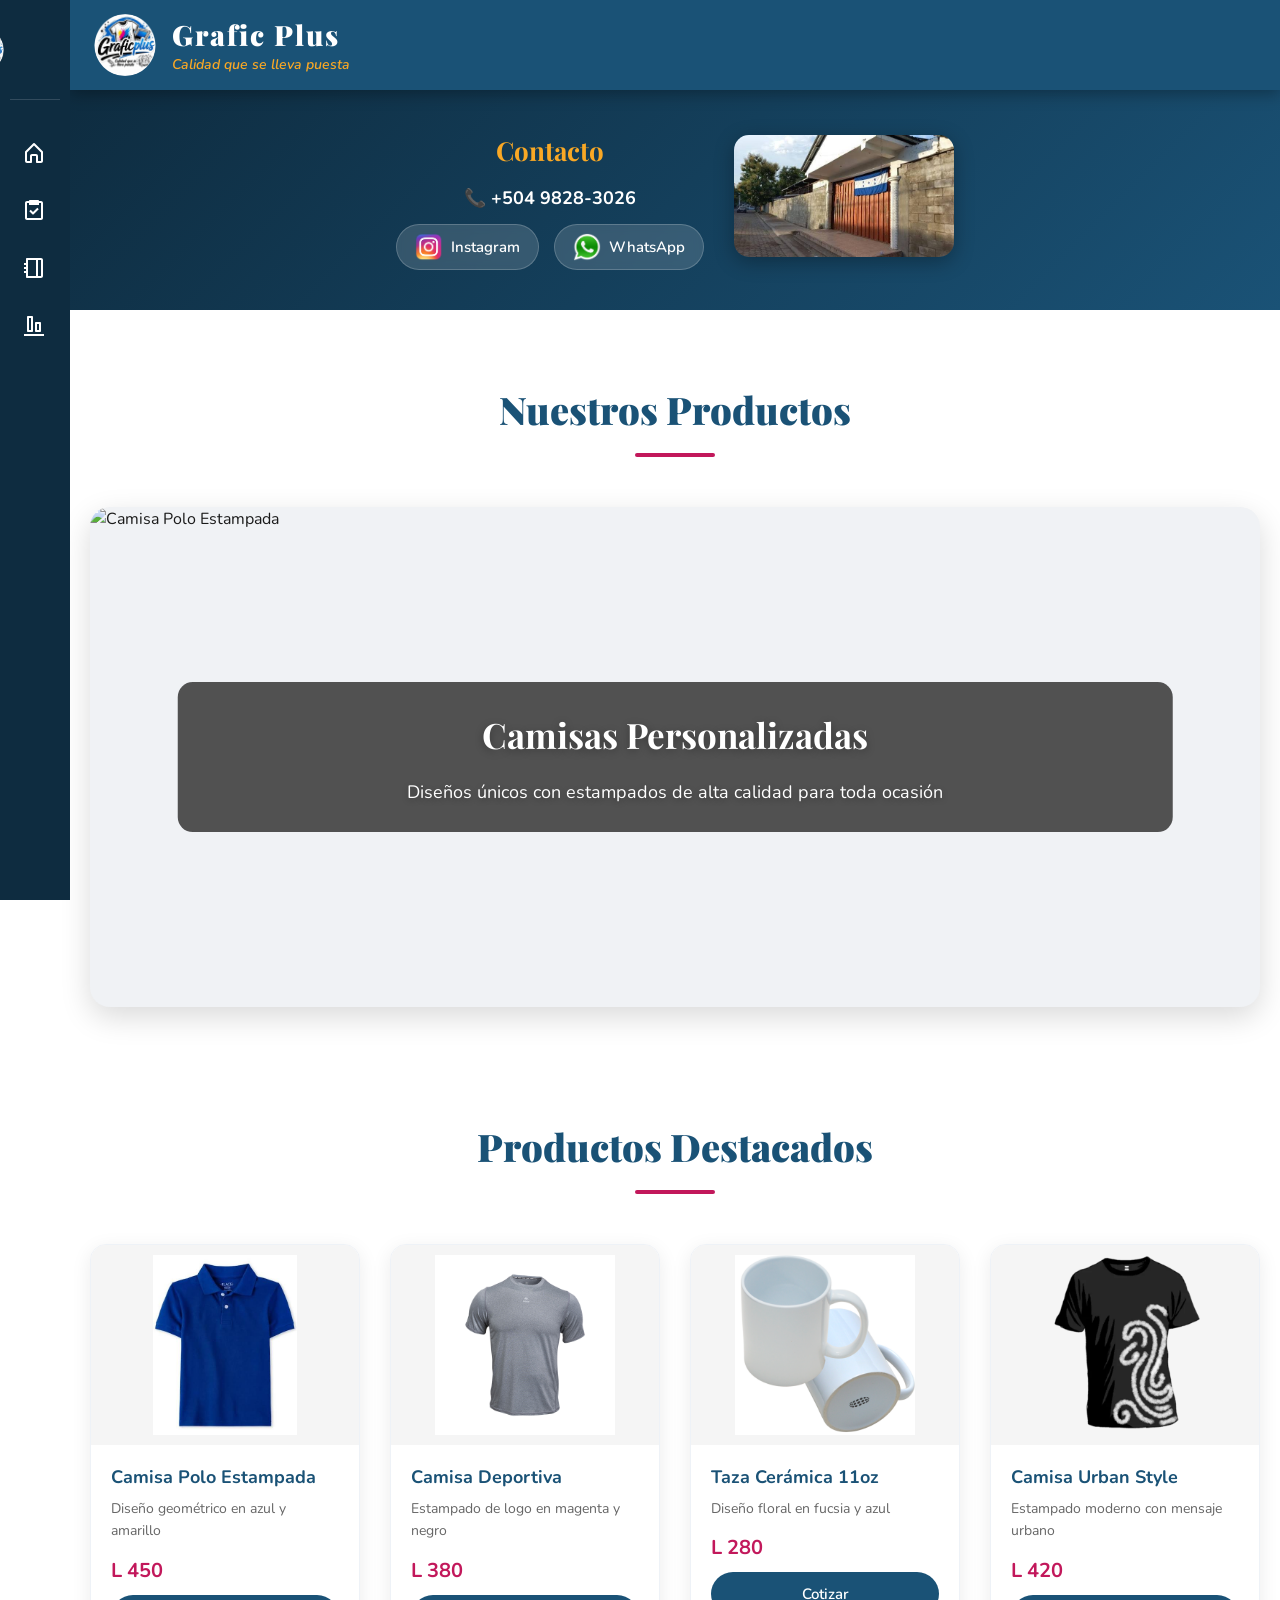
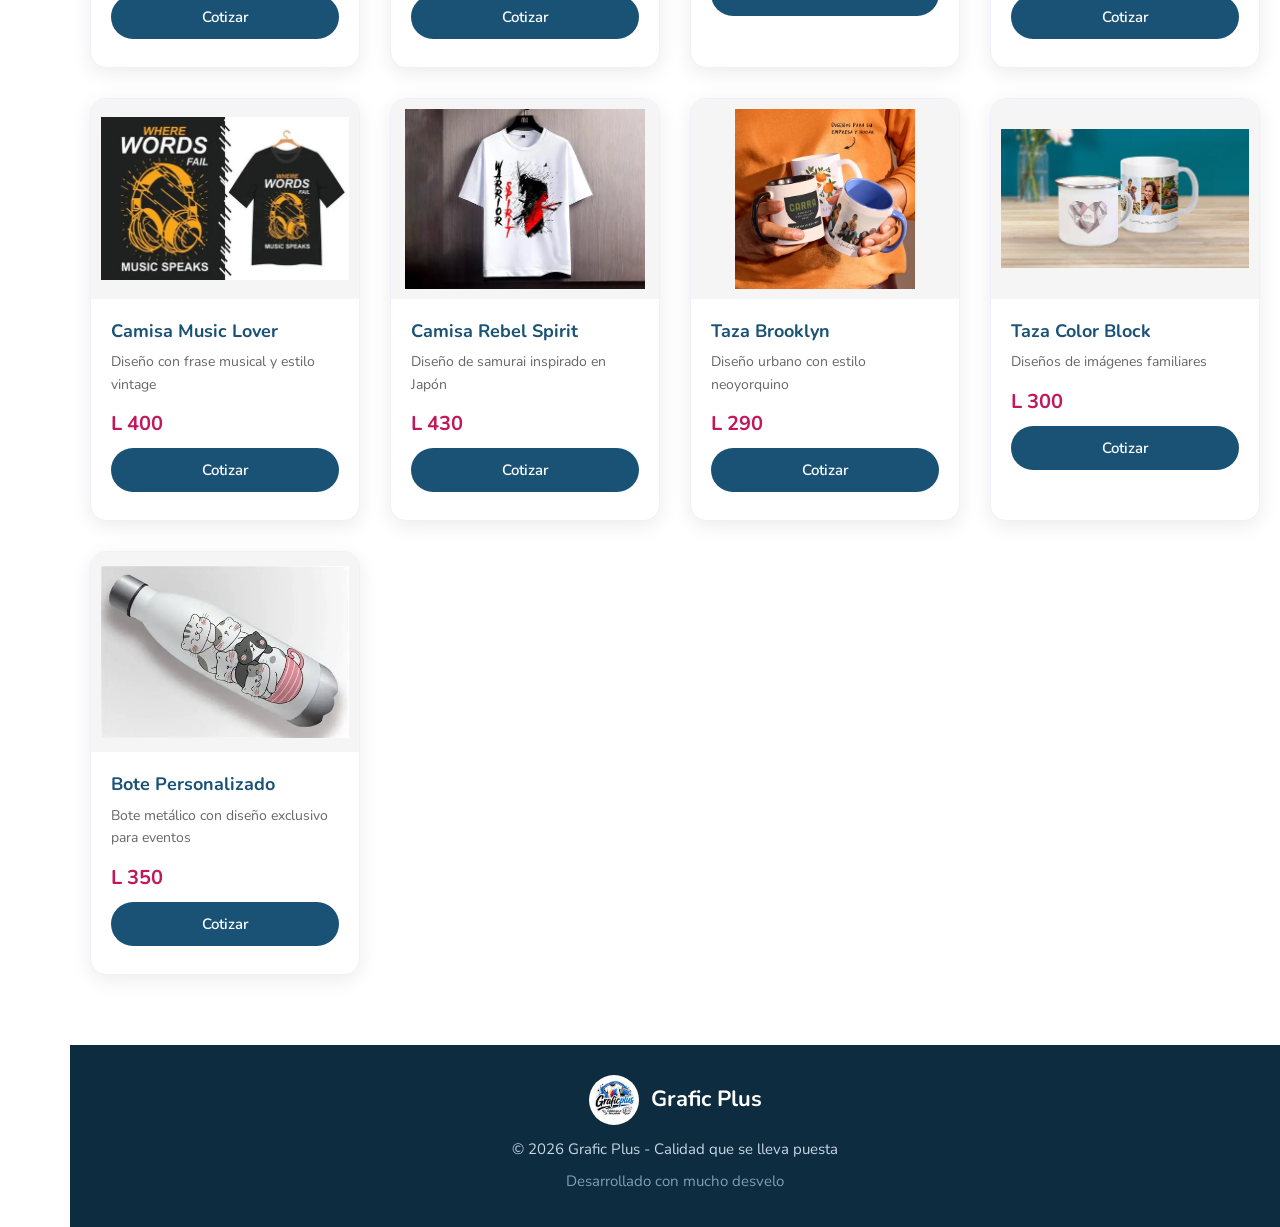
==== commit fc8ab3af: "Move contact section to hero and fix social icon sizing - Removed 'Contacto' link from sidebars acro" ====
--- a/index2.html
+++ b/index2.html
@@ -72,17 +72,6 @@
                 </a>
             </li>
 
-            <!-- ===== CONTACTO (Index 4) ===== -->
-            <li class="sidebar__element">
-                <a href="index4.html">
-                    <svg xmlns="http://www.w3.org/2000/svg" width="24" height="24" fill="currentColor" viewBox="0 0 24 24">
-                        <path d="M20 8h-3V4c0-1.1-.9-2-2-2H4c-1.1 0-2 .9-2 2v8c0 1.1.9 2 2 2h1v2c0 .38.21.72.55.89.14.07.29.11.45.11.21 0 .42-.07.6-.2L9 15v2c0 1.1.9 2 2 2h3.67l3.73 2.8c.18.13.39.2.6.2.15 0 .31-.04.45-.11A1 1 0 0 0 20 21v-2c1.1 0 2-.9 2-2v-7c0-1.1-.9-2-2-2M6 12H4V4h11v8h-5c-.12 0-.24.03-.35.07-.04.02-.07.04-.11.06-.05.02-.09.04-.14.07L7 14v-1c0-.55-.45-1-1-1m14 5h-1c-.55 0-1 .45-1 1v1l-2.4-1.8a1 1 0 0 0-.6-.2h-4v-3h4c1.1 0 2-.9 2-2v-2h3z"></path>
-                    </svg>
-                    <div class="sidebar__hide">
-                        <p class="sidebar__text">Contacto</p>
-                    </div>
-                </a>
-            </li>
         </ul>
     </aside>
 
@@ -99,6 +88,29 @@
         </div>
     </header>
 
+    <!-- ===== HERO CONTACTO ===== -->
+    <section class="hero-contacto-index2">
+        <div class="hero-contacto-block">
+            <div class="hero-contacto-info">
+                <h3>Contacto</h3>
+                <p class="contacto-telefono">📞 +504 9828-3026</p>
+                <div class="redes-sociales-links">
+                    <a href="https://www.instagram.com/graf.icplus?igsh=MTR6N2I3aXA2bnV3dQ==" target="_blank" rel="noopener" class="red-social">
+                        <img src="imagenes/Logos/IG.png" alt="Instagram" class="logo-red-social">
+                        Instagram
+                    </a>
+                    <a href="https://wa.me/50498283026" target="_blank" rel="noopener" class="red-social">
+                        <img src="imagenes/Logos/Whats.png" alt="WhatsApp" class="logo-red-social">
+                        WhatsApp
+                    </a>
+                </div>
+            </div>
+            <div class="hero-contacto-img">
+                <img src="imagenes/Contacto.jpg" alt="Contacto Grafic Plus" class="contacto-imagen">
+            </div>
+        </div>
+    </section>
+
     <!-- ===== CARRUSEL ===== -->
     <section class="carrusel-seccion">
         <div class="carrusel-container">
--- a/estilos2.css
+++ b/estilos2.css
@@ -1,4 +1,4 @@
-/* ===== RESET Y BASE ===== */
+/* ===== RESET ===== */
 * {
     margin: 0;
     padding: 0;
@@ -10,6 +10,7 @@
     background-color: #ffffff;
     color: #1a1a1a;
     line-height: 1.6;
+    padding-left: 70px;
 }
 
 a {
@@ -98,7 +99,93 @@
     transform: scale(1.05);
 }
 
-/* ===== SECCIONES GENERALES ===== */
+/* ===== HERO CONTACTO ===== */
+.hero-contacto-index2 {
+    background: linear-gradient(135deg, var(--azul-oscuro) 0%, var(--azul-principal) 100%);
+    padding: 40px 20px;
+    text-align: center;
+    color: var(--blanco);
+}
+
+.hero-contacto-block {
+    max-width: 800px;
+    margin: 0 auto;
+    display: flex;
+    align-items: center;
+    justify-content: center;
+    gap: 30px;
+    flex-wrap: wrap;
+}
+
+.hero-contacto-info {
+    text-align: center;
+    display: flex;
+    flex-direction: column;
+    align-items: center;
+    gap: 12px;
+}
+
+.hero-contacto-info h3 {
+    font-family: 'Playfair Display', serif;
+    font-size: 26px;
+    color: var(--amarillo);
+}
+
+.contacto-telefono {
+    font-size: 18px;
+    font-weight: 700;
+    color: #ffffff;
+}
+
+.redes-sociales-links {
+    display: flex;
+    gap: 15px;
+    justify-content: center;
+    align-items: center;
+    flex-wrap: wrap;
+}
+
+.red-social {
+    display: inline-flex;
+    align-items: center;
+    gap: 8px;
+    background: rgba(255, 255, 255, 0.15);
+    color: var(--blanco);
+    padding: 8px 18px;
+    border-radius: 30px;
+    font-weight: 600;
+    font-size: 15px;
+    transition: all 0.3s ease;
+    backdrop-filter: blur(4px);
+    border: 1px solid rgba(255, 255, 255, 0.2);
+}
+
+.red-social:hover {
+    background: var(--amarillo);
+    color: var(--negro);
+    transform: translateY(-2px);
+}
+
+.logo-red-social {
+    width: 28px;
+    height: 28px;
+    object-fit: contain;
+    vertical-align: middle;
+}
+
+.hero-contacto-img {
+    max-width: 220px;
+}
+
+.contacto-imagen {
+    width: 100%;
+    max-width: 220px;
+    border-radius: 15px;
+    box-shadow: 0 5px 20px rgba(0,0,0,0.3);
+    object-fit: cover;
+}
+
+/* ===== TÍTULO SECCIÓN ===== */
 .titulo-seccion {
     text-align: center;
     font-family: 'Playfair Display', serif;
@@ -132,12 +219,13 @@
 
 .slider-box {
     width: 100%;
-    height: 450px;
+    height: 500px;
     margin: 0 auto;
     overflow: hidden;
+    border-radius: 20px;
     position: relative;
-    border-radius: 20px;
     box-shadow: 0 10px 30px rgba(0, 0, 0, 0.15);
+    background: #f0f2f5;
 }
 
 .slider-box ul {
@@ -145,80 +233,65 @@
     padding: 0;
     width: 400%;
     height: 100%;
-    animation: slide 16s infinite alternate ease-in-out;
+    animation: slide 16s infinite ease-in-out;
 }
 
 .slider-box li {
-    width: 100%;
+    width: 25%;
     list-style: none;
     position: relative;
     height: 100%;
+    flex-shrink: 0;
 }
 
 .slider-box img {
     width: 100%;
     height: 100%;
     object-fit: cover;
+    display: block;
 }
 
 .slider-texto {
     position: absolute;
-    bottom: 0;
-    left: 0;
-    right: 0;
-    padding: 40px 30px 30px 30px;
-    background: linear-gradient(transparent, rgba(0, 0, 0, 0.7));
-    color: #FFFFFF;
+    top: 50%;
+    left: 50%;
+    transform: translate(-50%, -50%);
     text-align: center;
+    color: #ffffff;
+    width: 85%;
+    padding: 25px;
+    border-radius: 15px;
+    background-color: rgba(54, 53, 53, 0.85);
 }
 
 .slider-texto h3 {
     font-family: 'Playfair Display', serif;
-    font-size: 32px;
+    font-size: 35px;
+    margin-bottom: 15px;
     font-weight: 700;
-    margin-bottom: 8px;
-    text-shadow: 0 2px 10px rgba(0, 0, 0, 0.5);
+    text-shadow: 0 2px 8px rgba(0, 0, 0, 0.3);
 }
 
 .slider-texto p {
     font-size: 18px;
     font-weight: 400;
-    text-shadow: 0 2px 8px rgba(0, 0, 0, 0.5);
+    text-shadow: 0 2px 6px rgba(0, 0, 0, 0.3);
     max-width: 700px;
     margin: 0 auto;
 }
 
-/* Indicadores (puntitos) */
-.slider-dots {
-    display: flex;
-    justify-content: center;
-    gap: 12px;
-    margin-top: 20px;
-}
-
-.slider-dots span {
-    width: 12px;
-    height: 12px;
-    border-radius: 50%;
-    background: #ccc;
-    display: inline-block;
-    transition: background 0.3s ease;
-}
-
-.slider-dots span.activo {
-    background: var(--magenta);
-    width: 30px;
-    border-radius: 6px;
-}
-
 @keyframes slide {
-    0%, 20% { margin-left: 0; }
-    25%, 45% { margin-left: -100%; }
-    50%, 70% { margin-left: -200%; }
-    75%, 100% { margin-left: -300%; }
-}
-
-/* ===== PRODUCTOS DESTACADOS ===== */
+    0% { margin-left: 0; }
+    20% { margin-left: 0; }
+    25% { margin-left: -100%; }
+    45% { margin-left: -100%; }
+    50% { margin-left: -200%; }
+    70% { margin-left: -200%; }
+    75% { margin-left: -300%; }
+    100% { margin-left: -300%; }
+}
+
+/* ===== PRODUCTOS ===== */
 .productos {
     padding: 70px 20px;
     background: var(--blanco);
@@ -253,6 +326,7 @@
     align-items: center;
     justify-content: center;
     height: 200px;
+    padding: 10px;
 }
 
 .producto-imagen img {
@@ -260,7 +334,6 @@
     max-height: 100%;
     object-fit: contain;
     display: block;
-    padding: 10px;
 }
 
 .producto-info {
@@ -284,10 +357,12 @@
     font-weight: 700;
     font-size: 20px;
     color: var(--magenta);
-    margin-bottom: 14px;
-}
-
-.btn-producto {
+    margin-bottom: 8px;
+}
+
+/* ===== BOTÓN COTIZAR ===== */
+.cotizar-label {
+    display: inline-block;
     background: var(--azul-principal);
     color: var(--blanco);
     border: none;
@@ -298,187 +373,62 @@
     cursor: pointer;
     transition: all 0.3s ease;
     width: 100%;
-}
-
-.btn-producto:hover {
+    text-align: center;
+}
+
+.cotizar-label:hover {
     background: var(--magenta);
     transform: scale(1.02);
 }
 
-/* ===== FOOTER ===== */
-.footer {
-    background: var(--azul-oscuro);
-    color: #c8d6e5;
-    padding: 30px 20px;
+.cotizar-checkbox {
+    display: none;
+}
+
+.cotizar-detalles {
+    max-height: 0;
+    overflow: hidden;
+    transition: max-height 0.4s ease, padding 0.4s ease, opacity 0.3s ease;
+    opacity: 0;
+    padding: 0 10px;
+    margin-top: 6px;
+    background: #f4f6f8;
+    border-radius: 12px;
+    border-left: 4px solid var(--magenta);
+}
+
+.cotizar-checkbox:checked + .cotizar-detalles {
+    max-height: 300px;
+    padding: 15px 15px;
+    opacity: 1;
+}
+
+.cotizar-detalles p {
+    font-size: 14px;
+    margin-bottom: 6px;
+    color: #333;
+}
+
+.cotizar-detalles strong {
+    color: var(--azul-principal);
+}
+
+.cotizar-wa {
+    display: inline-block;
+    margin-top: 8px;
+    background: #25D366;
+    color: white;
+    padding: 8px 20px;
+    border-radius: 30px;
+    font-weight: 600;
+    font-size: 14px;
     text-align: center;
-}
-
-.footer-contenido {
-    max-width: 1200px;
-    margin: 0 auto;
-}
-
-.footer-logo {
-    display: flex;
-    align-items: center;
-    justify-content: center;
-    gap: 12px;
-    font-size: 22px;
-    font-weight: 700;
-    color: var(--blanco);
-    margin-bottom: 12px;
-}
-
-.footer-logo img {
-    border-radius: 50%;
-    background: var(--blanco);
-    padding: 4px;
-}
-
-.footer p {
-    font-size: 15px;
-    margin-bottom: 4px;
-}
-
-.footer-desarrollo {
-    font-size: 13px;
-    color: #7f9eb5;
-    margin-top: 8px;
-}
-
-/* ===== PANEL LATERAL DE COTIZACIÓN ===== */
-body.sin-scroll {
-    overflow: hidden;
-}
-
-.panel-overlay {
-    position: fixed;
-    inset: 0;
-    background: rgba(0,0,0,0.5);
-    z-index: 1500;
-}
-
-.panel-cotizacion {
-    position: fixed;
-    top: 0;
-    right: 0;
-    width: 380px;
-    max-width: 100%;
-    height: 100%;
-    background: var(--blanco);
-    box-shadow: -6px 0 25px rgba(0,0,0,0.25);
-    padding: 25px;
-    overflow-y: auto;
-    transform: translateX(100%);
-    transition: transform 0.3s ease;
-    z-index: 1600;
-}
-
-.panel-cotizacion.abierto {
-    transform: translateX(0);
-}
-
-.panel-encabezado {
-    display: flex;
-    justify-content: space-between;
-    align-items: center;
-    border-bottom: 2px solid var(--azul-principal);
-    padding-bottom: 12px;
-    margin-bottom: 18px;
-}
-
-.panel-encabezado h3 {
-    font-family: 'Playfair Display', serif;
-    color: var(--azul-principal);
-    font-size: 22px;
-}
-
-.panel-cerrar {
-    background: none;
-    border: none;
-    font-size: 30px;
-    line-height: 1;
-    color: var(--negro);
-    cursor: pointer;
-}
-
-.panel-cerrar:hover {
-    color: var(--magenta);
-}
-
-.panel-producto {
-    display: flex;
-    justify-content: space-between;
-    align-items: center;
-    gap: 10px;
-    background: #f4f6f8;
-    border-left: 4px solid var(--magenta);
-    border-radius: 8px;
-    padding: 12px 15px;
-    margin-bottom: 20px;
-}
-
-.panel-producto-nombre {
-    font-weight: 700;
-}
-
-.panel-producto-precio {
-    color: var(--magenta);
-    font-weight: 700;
-    white-space: nowrap;
-}
-
-.panel-form {
-    display: flex;
-    flex-direction: column;
-    gap: 6px;
-}
-
-.panel-form label {
-    font-size: 14px;
-    font-weight: 600;
-    margin-top: 8px;
-}
-
-.panel-form input,
-.panel-form textarea {
-    font-family: inherit;
-    font-size: 15px;
-    padding: 10px 12px;
-    border: 1px solid #ccc;
-    border-radius: 8px;
-    width: 100%;
-}
-
-.panel-form input:focus,
-.panel-form textarea:focus {
-    outline: none;
-    border-color: var(--azul-principal);
-}
-
-.btn-panel-enviar {
-    margin-top: 18px;
-    background: var(--magenta);
-    color: var(--blanco);
-    font-family: inherit;
-    font-size: 16px;
-    font-weight: 700;
-    border: none;
-    border-radius: 30px;
-    padding: 13px 20px;
-    cursor: pointer;
     transition: background 0.3s ease;
 }
 
-.btn-panel-enviar:hover {
-    background: var(--azul-principal);
-}
-
-.panel-nota {
-    font-size: 12px;
-    color: #666;
-    margin-top: 10px;
-    text-align: center;
+.cotizar-wa:hover {
+    background: #128C7E;
+    color: white;
 }
 
 /* ===== SIDEBAR ===== */
@@ -507,11 +457,14 @@
     height: 100%;
 }
 
+/* ===== LOGO EN LA PARTE SUPERIOR ===== */
 .sidebar__element--logo {
     display: flex;
     align-items: center;
     justify-content: center;
     margin-bottom: 20px;
+    border-bottom: 1px solid rgba(255,255,255,0.15);
+    padding-bottom: 15px;
 }
 
 .sidebar__icon--logo {
@@ -553,28 +506,45 @@
     font-weight: 600;
 }
 
-.sidebar__profile {
-    display: flex;
-    align-items: center;
-    gap: 15px;
-    margin-top: auto;
-    padding: 12px;
-    border-top: 1px solid rgba(255,255,255,0.2);
+/* ===== FOOTER ===== */
+.footer {
+    background: var(--azul-oscuro);
+    color: #c8d6e5;
+    padding: 30px 20px;
+    text-align: center;
+}
+
+.footer-contenido {
+    max-width: 1200px;
+    margin: 0 auto;
+}
+
+.footer-logo {
+    display: flex;
+    align-items: center;
+    justify-content: center;
+    gap: 12px;
+    font-size: 22px;
+    font-weight: 700;
     color: var(--blanco);
-    white-space: nowrap;
-}
-
-.sidebar__avatar {
-    width: 32px;
-    height: 32px;
+    margin-bottom: 12px;
+}
+
+.footer-logo img {
     border-radius: 50%;
-    flex-shrink: 0;
-}
-
-.sidebar__user-name {
-    font-weight: 700;
+    background: var(--blanco);
+    padding: 4px;
+}
+
+.footer p {
     font-size: 15px;
-    color: var(--amarillo);
+    margin-bottom: 4px;
+}
+
+.footer-desarrollo {
+    font-size: 13px;
+    color: #7f9eb5;
+    margin-top: 8px;
 }
 
 /* ===== RESPONSIVE ===== */
@@ -582,7 +552,6 @@
     body {
         padding-left: 70px;
     }
-
     .navegacion {
         display: none;
     }
@@ -592,75 +561,56 @@
     .sidebar {
         display: none;
     }
-
+    body {
+        padding-left: 0;
+    }
     .header-contenido {
         flex-direction: column;
         gap: 12px;
     }
-
     .navegacion ul {
         flex-wrap: wrap;
         justify-content: center;
         gap: 8px;
     }
-
     .navegacion a {
         font-size: 14px;
         padding: 6px 12px;
     }
-
     .titulo-seccion {
         font-size: 28px;
     }
-
     .logo-texto h1 {
         font-size: 22px;
     }
-
     .lema {
         font-size: 12px;
     }
-
     .slider-box {
-        height: 300px;
-    }
-
+        height: 350px;
+    }
+    .slider-texto h3 {
+        font-size: 28px;
+    }
+    .slider-texto p {
+        font-size: 16px;
+    }
+    .galeria-productos {
+        grid-template-columns: repeat(auto-fit, minmax(200px, 1fr));
+    }
+}
+
+@media (max-width: 480px) {
+    .slider-box {
+        height: 280px;
+    }
     .slider-texto h3 {
         font-size: 22px;
     }
-
     .slider-texto p {
         font-size: 14px;
     }
-
-    .slider-texto {
-        padding: 20px 15px 15px 15px;
-    }
-
-    .galeria-productos {
-        grid-template-columns: repeat(auto-fit, minmax(200px, 1fr));
-    }
-}
-
-@media (max-width: 480px) {
-    .slider-box {
-        height: 250px;
-    }
-
-    .slider-texto h3 {
-        font-size: 18px;
-    }
-
-    .slider-texto p {
-        font-size: 12px;
-    }
-
     .galeria-productos {
         grid-template-columns: 1fr;
     }
-
-    .btn-hero {
-        padding: 12px 28px;
-        font-size: 16px;
-    }
 }
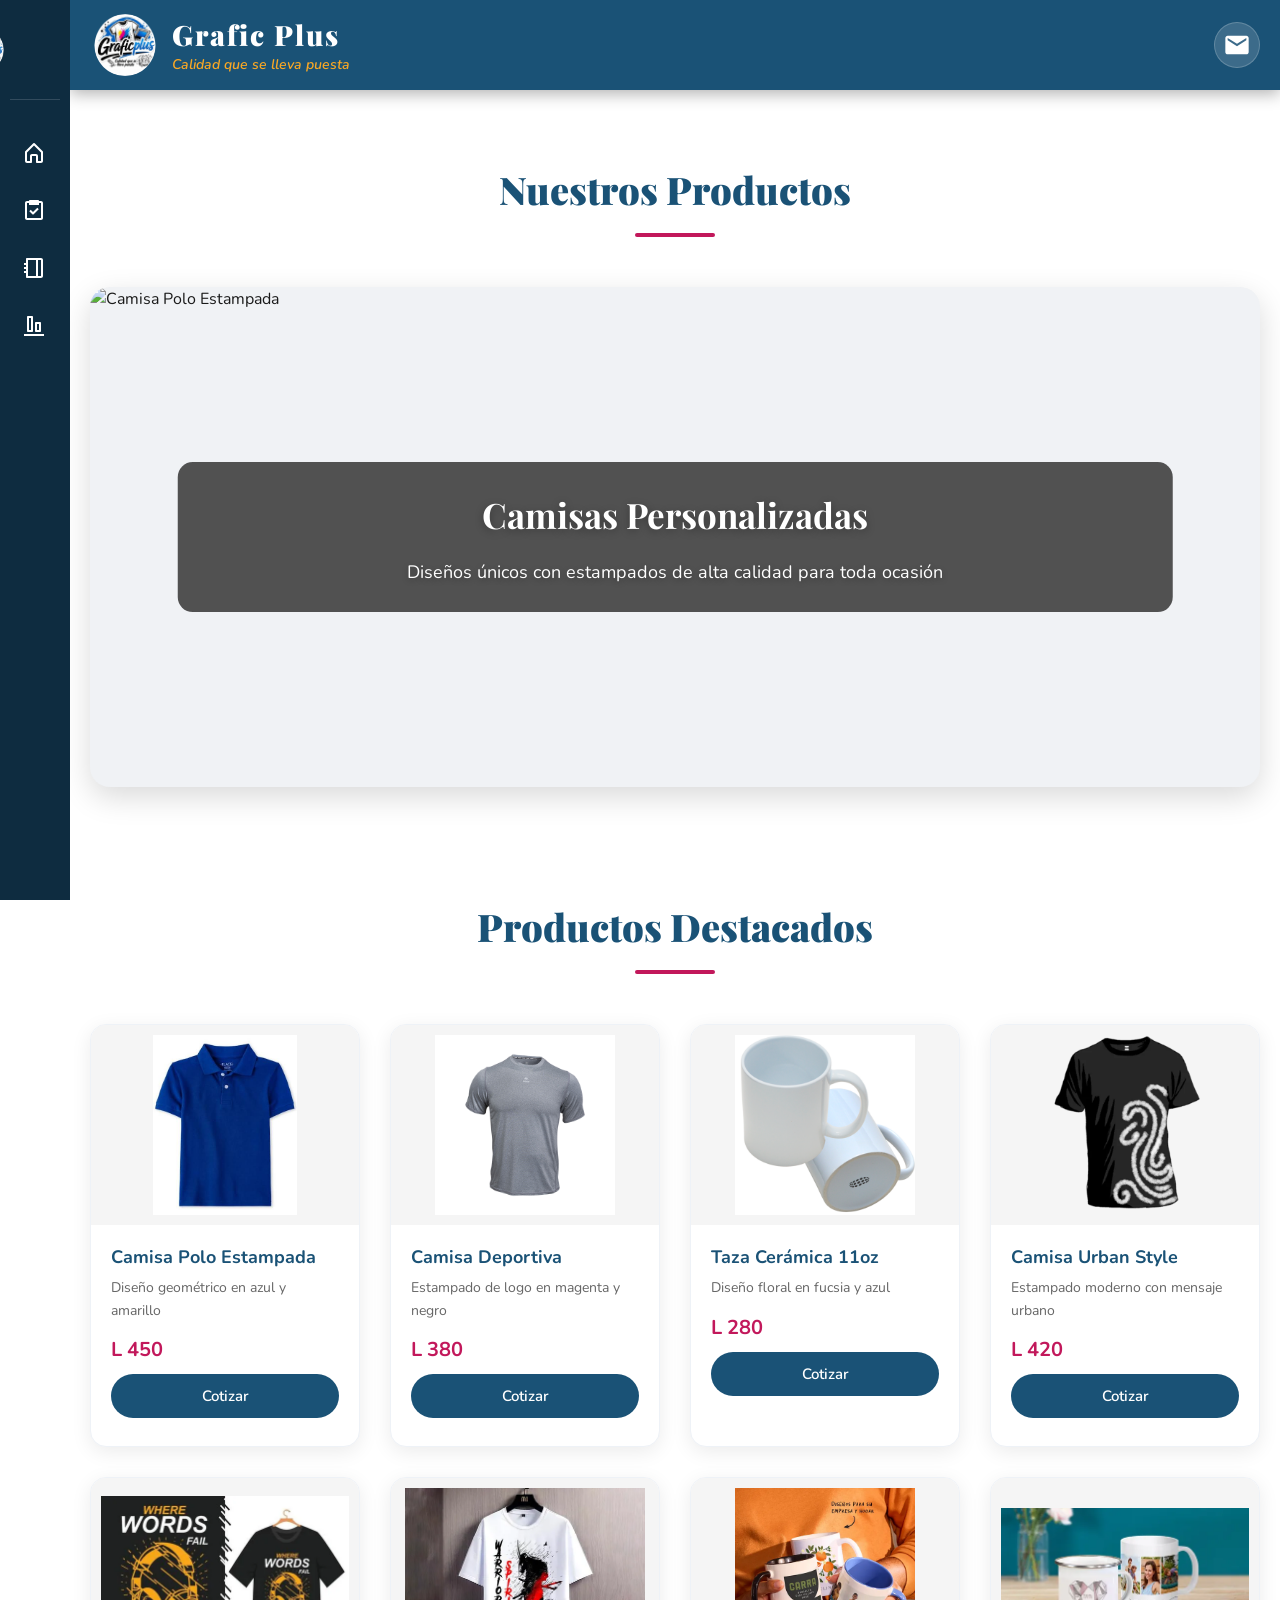
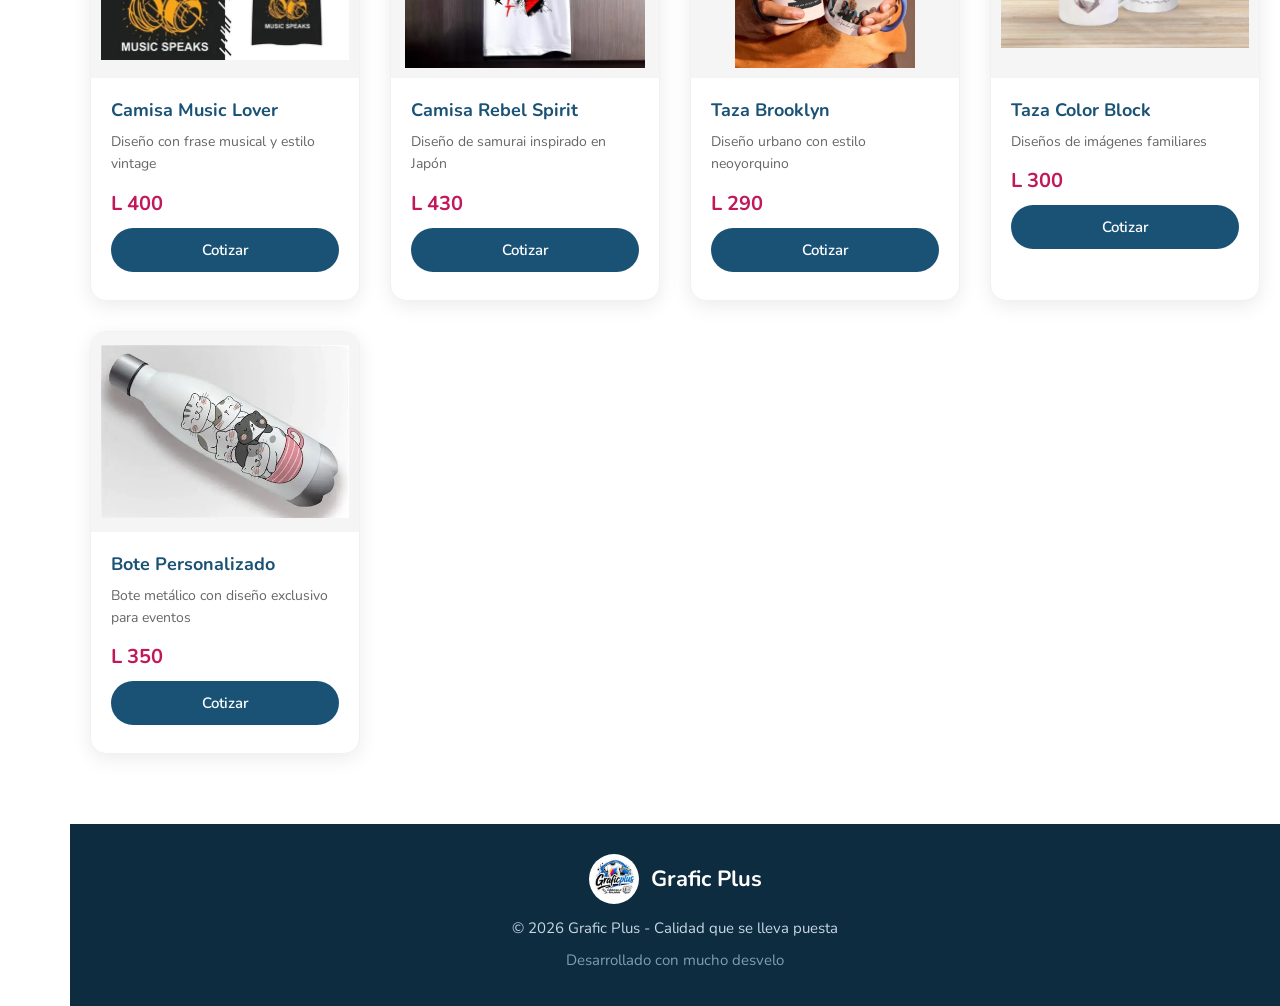
==== commit 65caf604: "refactor: remove contact from hero sections, add header contact icon link across all pages, left-ali" ====
--- a/index2.html
+++ b/index2.html
@@ -85,31 +85,13 @@
                     <span class="lema">Calidad que se lleva puesta</span>
                 </div>
             </div>
+            <a href="index4.html" class="header-contacto-link" aria-label="Contacto" title="Contacto">
+                <svg xmlns="http://www.w3.org/2000/svg" width="28" height="28" fill="currentColor" viewBox="0 0 24 24">
+                    <path d="M20 4H4c-1.1 0-1.99.9-1.99 2L2 18c0 1.1.9 2 2 2h16c1.1 0 2-.9 2-2V6c0-1.1-.9-2-2-2zm0 4l-8 5-8-5V6l8 5 8-5v2z"></path>
+                </svg>
+            </a>
         </div>
     </header>
-
-    <!-- ===== HERO CONTACTO ===== -->
-    <section class="hero-contacto-index2">
-        <div class="hero-contacto-block">
-            <div class="hero-contacto-info">
-                <h3>Contacto</h3>
-                <p class="contacto-telefono">📞 +504 9828-3026</p>
-                <div class="redes-sociales-links">
-                    <a href="https://www.instagram.com/graf.icplus?igsh=MTR6N2I3aXA2bnV3dQ==" target="_blank" rel="noopener" class="red-social">
-                        <img src="imagenes/Logos/IG.png" alt="Instagram" class="logo-red-social">
-                        Instagram
-                    </a>
-                    <a href="https://wa.me/50498283026" target="_blank" rel="noopener" class="red-social">
-                        <img src="imagenes/Logos/Whats.png" alt="WhatsApp" class="logo-red-social">
-                        WhatsApp
-                    </a>
-                </div>
-            </div>
-            <div class="hero-contacto-img">
-                <img src="imagenes/Contacto.jpg" alt="Contacto Grafic Plus" class="contacto-imagen">
-            </div>
-        </div>
-    </section>
 
     <!-- ===== CARRUSEL ===== -->
     <section class="carrusel-seccion">
--- a/estilos2.css
+++ b/estilos2.css
@@ -51,6 +51,24 @@
     flex-wrap: wrap;
 }
 
+.header-contacto-link {
+    color: var(--blanco);
+    display: flex;
+    align-items: center;
+    justify-content: center;
+    padding: 8px;
+    border-radius: 50%;
+    background: rgba(255, 255, 255, 0.15);
+    transition: all 0.3s ease;
+    border: 1px solid rgba(255, 255, 255, 0.2);
+}
+
+.header-contacto-link:hover {
+    background: var(--amarillo);
+    color: var(--negro);
+    transform: scale(1.1);
+}
+
 .logo {
     display: flex;
     align-items: center;
@@ -99,91 +117,6 @@
     transform: scale(1.05);
 }
 
-/* ===== HERO CONTACTO ===== */
-.hero-contacto-index2 {
-    background: linear-gradient(135deg, var(--azul-oscuro) 0%, var(--azul-principal) 100%);
-    padding: 40px 20px;
-    text-align: center;
-    color: var(--blanco);
-}
-
-.hero-contacto-block {
-    max-width: 800px;
-    margin: 0 auto;
-    display: flex;
-    align-items: center;
-    justify-content: center;
-    gap: 30px;
-    flex-wrap: wrap;
-}
-
-.hero-contacto-info {
-    text-align: center;
-    display: flex;
-    flex-direction: column;
-    align-items: center;
-    gap: 12px;
-}
-
-.hero-contacto-info h3 {
-    font-family: 'Playfair Display', serif;
-    font-size: 26px;
-    color: var(--amarillo);
-}
-
-.contacto-telefono {
-    font-size: 18px;
-    font-weight: 700;
-    color: #ffffff;
-}
-
-.redes-sociales-links {
-    display: flex;
-    gap: 15px;
-    justify-content: center;
-    align-items: center;
-    flex-wrap: wrap;
-}
-
-.red-social {
-    display: inline-flex;
-    align-items: center;
-    gap: 8px;
-    background: rgba(255, 255, 255, 0.15);
-    color: var(--blanco);
-    padding: 8px 18px;
-    border-radius: 30px;
-    font-weight: 600;
-    font-size: 15px;
-    transition: all 0.3s ease;
-    backdrop-filter: blur(4px);
-    border: 1px solid rgba(255, 255, 255, 0.2);
-}
-
-.red-social:hover {
-    background: var(--amarillo);
-    color: var(--negro);
-    transform: translateY(-2px);
-}
-
-.logo-red-social {
-    width: 28px;
-    height: 28px;
-    object-fit: contain;
-    vertical-align: middle;
-}
-
-.hero-contacto-img {
-    max-width: 220px;
-}
-
-.contacto-imagen {
-    width: 100%;
-    max-width: 220px;
-    border-radius: 15px;
-    box-shadow: 0 5px 20px rgba(0,0,0,0.3);
-    object-fit: cover;
-}
 
 /* ===== TÍTULO SECCIÓN ===== */
 .titulo-seccion {
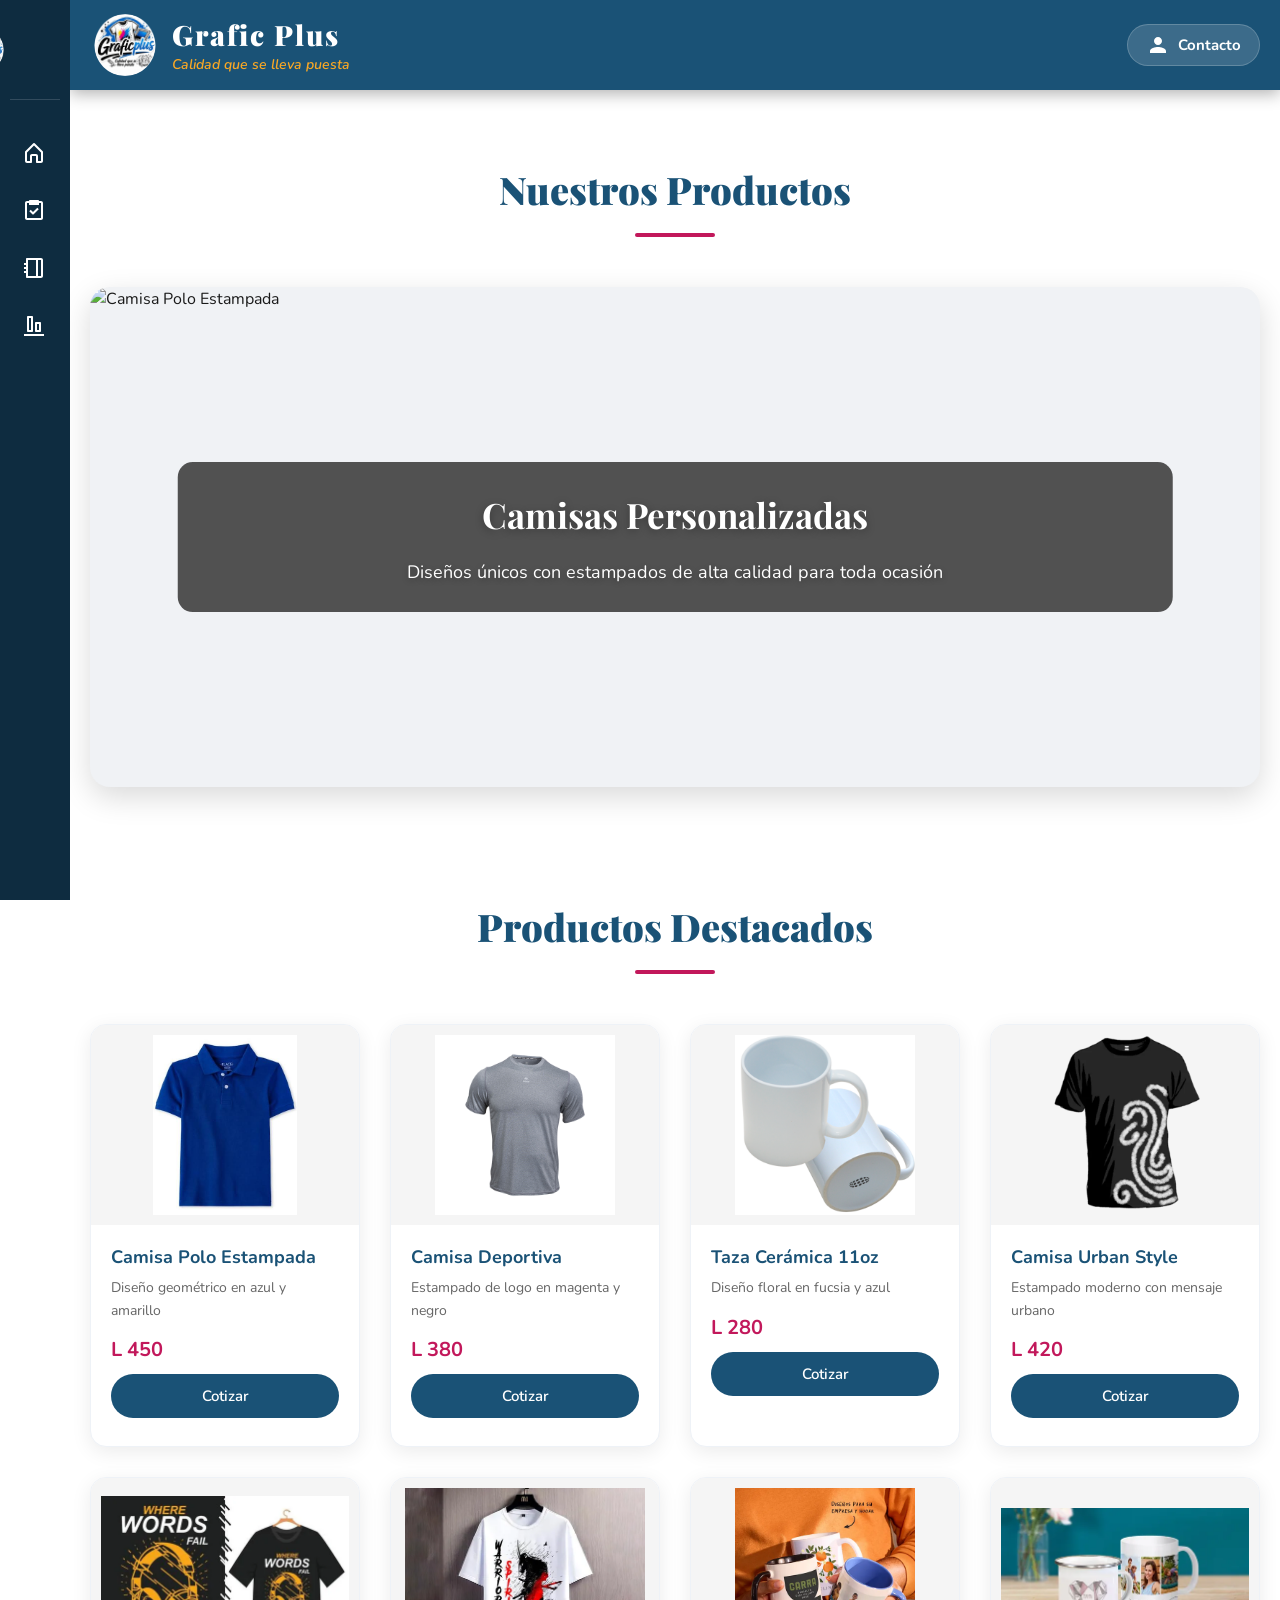
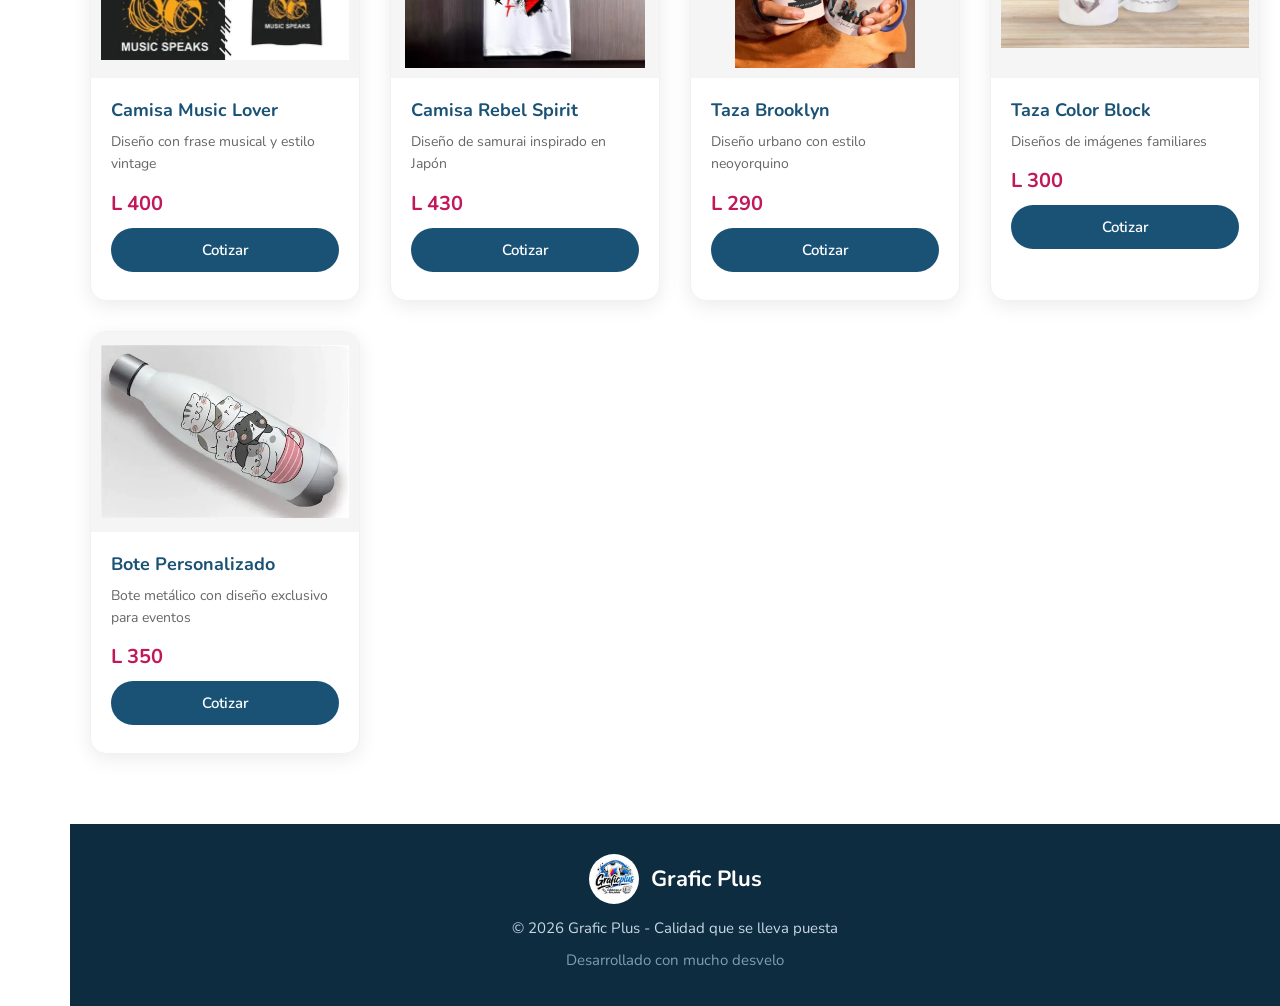
==== commit 37b0aed4: "Add contact link icon to header and remove hero contact blocks - Added header contact link to index." ====
--- a/index2.html
+++ b/index2.html
@@ -85,13 +85,15 @@
                     <span class="lema">Calidad que se lleva puesta</span>
                 </div>
             </div>
-            <a href="index4.html" class="header-contacto-link" aria-label="Contacto" title="Contacto">
-                <svg xmlns="http://www.w3.org/2000/svg" width="28" height="28" fill="currentColor" viewBox="0 0 24 24">
-                    <path d="M20 4H4c-1.1 0-1.99.9-1.99 2L2 18c0 1.1.9 2 2 2h16c1.1 0 2-.9 2-2V6c0-1.1-.9-2-2-2zm0 4l-8 5-8-5V6l8 5 8-5v2z"></path>
+            <a href="index4.html" class="header-contacto-link" title="Contacto">
+                <svg xmlns="http://www.w3.org/2000/svg" width="24" height="24" fill="currentColor" viewBox="0 0 24 24">
+                    <path d="M12 12c2.21 0 4-1.79 4-4s-1.79-4-4-4-4 1.79-4 4 1.79 4 4 4zm0 2c-2.67 0-8 1.34-8 4v2h16v-2c0-2.66-5.33-4-8-4z"/>
                 </svg>
+                <span>Contacto</span>
             </a>
         </div>
     </header>
+
 
     <!-- ===== CARRUSEL ===== -->
     <section class="carrusel-seccion">
--- a/estilos2.css
+++ b/estilos2.css
@@ -51,24 +51,6 @@
     flex-wrap: wrap;
 }
 
-.header-contacto-link {
-    color: var(--blanco);
-    display: flex;
-    align-items: center;
-    justify-content: center;
-    padding: 8px;
-    border-radius: 50%;
-    background: rgba(255, 255, 255, 0.15);
-    transition: all 0.3s ease;
-    border: 1px solid rgba(255, 255, 255, 0.2);
-}
-
-.header-contacto-link:hover {
-    background: var(--amarillo);
-    color: var(--negro);
-    transform: scale(1.1);
-}
-
 .logo {
     display: flex;
     align-items: center;
@@ -97,6 +79,30 @@
     font-style: italic;
 }
 
+.header-contacto-link {
+    display: flex;
+    align-items: center;
+    gap: 8px;
+    color: var(--blanco);
+    background-color: rgba(255, 255, 255, 0.15);
+    padding: 8px 18px;
+    border-radius: 30px;
+    font-weight: 700;
+    font-size: 15px;
+    transition: all 0.3s ease;
+    border: 1px solid rgba(255, 255, 255, 0.2);
+}
+
+.header-contacto-link:hover {
+    background-color: var(--amarillo);
+    color: var(--negro);
+    transform: scale(1.05);
+}
+
+.header-contacto-link svg {
+    flex-shrink: 0;
+}
+
 .navegacion ul {
     display: flex;
     gap: 20px;
@@ -117,6 +123,91 @@
     transform: scale(1.05);
 }
 
+/* ===== HERO CONTACTO ===== */
+.hero-contacto-index2 {
+    background: linear-gradient(135deg, var(--azul-oscuro) 0%, var(--azul-principal) 100%);
+    padding: 40px 20px;
+    text-align: center;
+    color: var(--blanco);
+}
+
+.hero-contacto-block {
+    max-width: 800px;
+    margin: 0 auto;
+    display: flex;
+    align-items: center;
+    justify-content: center;
+    gap: 30px;
+    flex-wrap: wrap;
+}
+
+.hero-contacto-info {
+    text-align: center;
+    display: flex;
+    flex-direction: column;
+    align-items: center;
+    gap: 12px;
+}
+
+.hero-contacto-info h3 {
+    font-family: 'Playfair Display', serif;
+    font-size: 26px;
+    color: var(--amarillo);
+}
+
+.contacto-telefono {
+    font-size: 18px;
+    font-weight: 700;
+    color: #ffffff;
+}
+
+.redes-sociales-links {
+    display: flex;
+    gap: 15px;
+    justify-content: center;
+    align-items: center;
+    flex-wrap: wrap;
+}
+
+.red-social {
+    display: inline-flex;
+    align-items: center;
+    gap: 8px;
+    background: rgba(255, 255, 255, 0.15);
+    color: var(--blanco);
+    padding: 8px 18px;
+    border-radius: 30px;
+    font-weight: 600;
+    font-size: 15px;
+    transition: all 0.3s ease;
+    backdrop-filter: blur(4px);
+    border: 1px solid rgba(255, 255, 255, 0.2);
+}
+
+.red-social:hover {
+    background: var(--amarillo);
+    color: var(--negro);
+    transform: translateY(-2px);
+}
+
+.logo-red-social {
+    width: 28px;
+    height: 28px;
+    object-fit: contain;
+    vertical-align: middle;
+}
+
+.hero-contacto-img {
+    max-width: 220px;
+}
+
+.contacto-imagen {
+    width: 100%;
+    max-width: 220px;
+    border-radius: 15px;
+    box-shadow: 0 5px 20px rgba(0,0,0,0.3);
+    object-fit: cover;
+}
 
 /* ===== TÍTULO SECCIÓN ===== */
 .titulo-seccion {
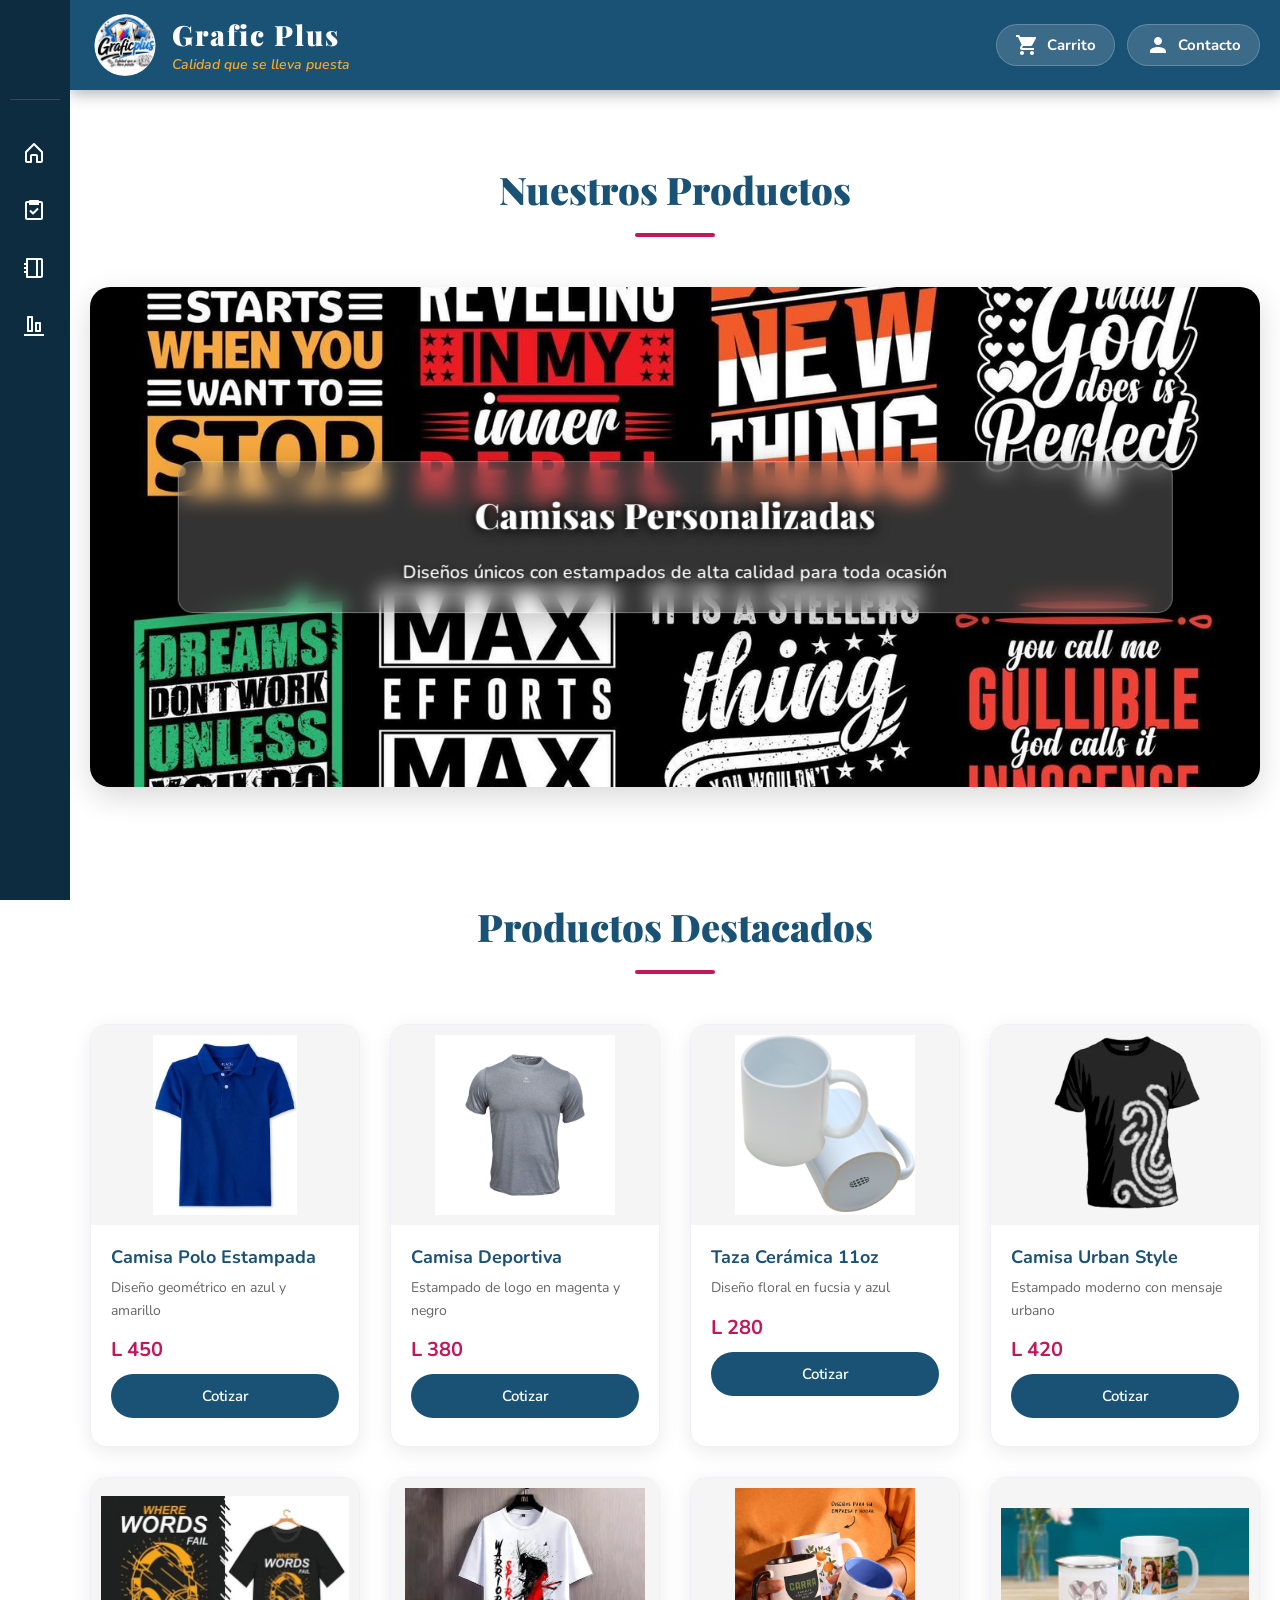
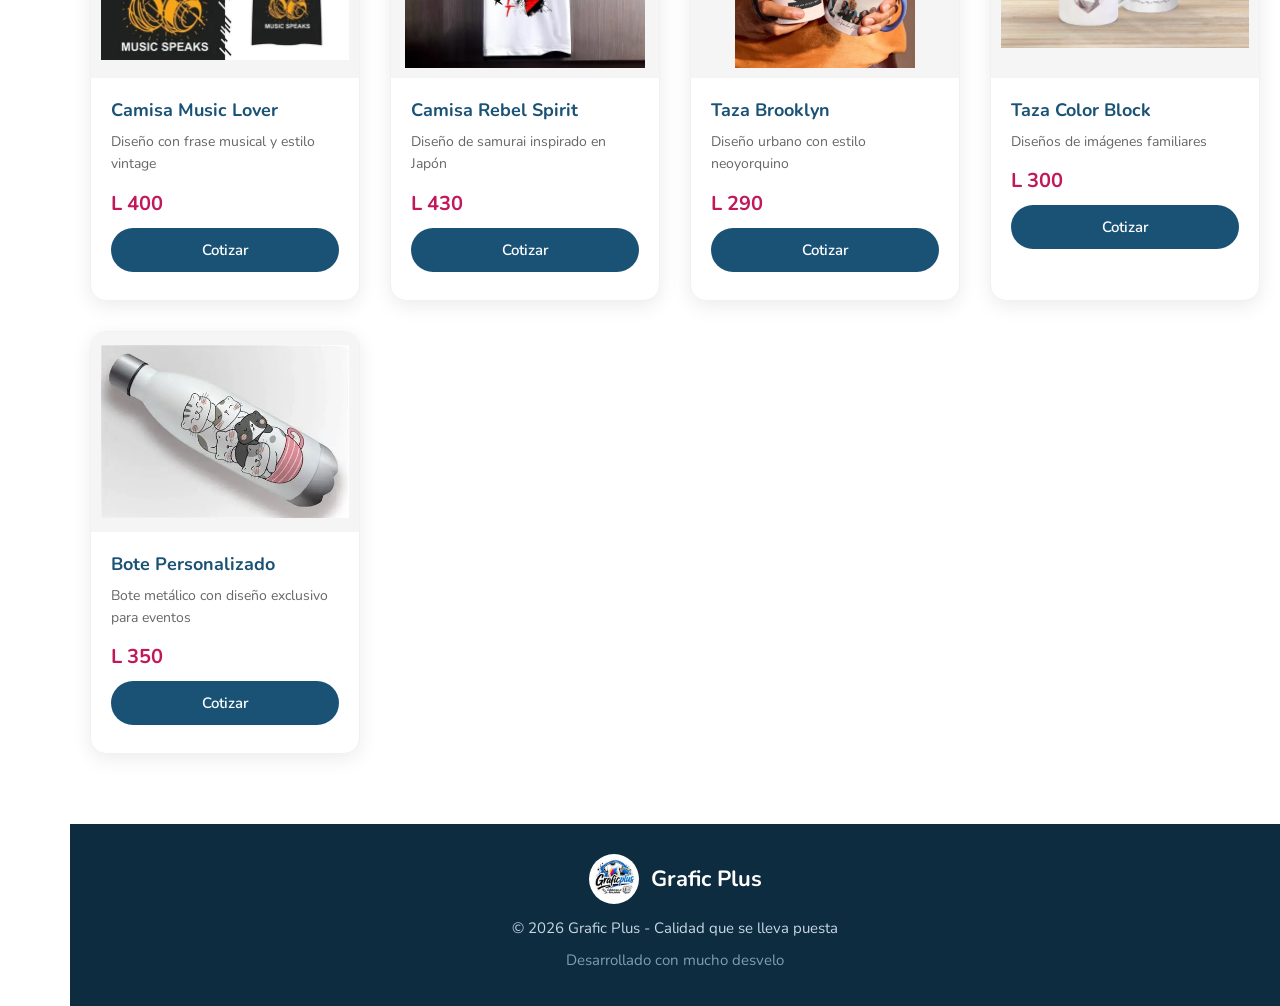
==== commit a5c889bf: "Ocultar logo en sidebar colapsado, agrupar botones del header y actualizar diseño del carrusel - Ocu" ====
--- a/index2.html
+++ b/index2.html
@@ -85,12 +85,20 @@
                     <span class="lema">Calidad que se lleva puesta</span>
                 </div>
             </div>
-            <a href="index4.html" class="header-contacto-link" title="Contacto">
-                <svg xmlns="http://www.w3.org/2000/svg" width="24" height="24" fill="currentColor" viewBox="0 0 24 24">
-                    <path d="M12 12c2.21 0 4-1.79 4-4s-1.79-4-4-4-4 1.79-4 4 1.79 4 4 4zm0 2c-2.67 0-8 1.34-8 4v2h16v-2c0-2.66-5.33-4-8-4z"/>
-                </svg>
-                <span>Contacto</span>
-            </a>
+            <div class="header-acciones">
+                <a href="index2.html#productos" class="header-contacto-link" title="Carrito">
+                    <svg xmlns="http://www.w3.org/2000/svg" width="24" height="24" fill="currentColor" viewBox="0 0 24 24">
+                        <path d="M7 18c-1.1 0-1.99.9-1.99 2S5.9 22 7 22s2-.9 2-2-.9-2-2-2zM1 2v2h2l3.6 7.59-1.35 2.45c-.16.28-.25.61-.25.96 0 1.1.9 2 2 2h12v-2H7.42c-.14 0-.25-.11-.25-.25l.03-.12.9-1.63h7.45c.75 0 1.41-.41 1.75-1.03l3.58-6.49A1.003 1.003 0 0 0 20 4H5.21l-.94-2H1zm16 16c-1.1 0-1.99.9-1.99 2s.89 2 1.99 2 2-.9 2-2-.9-2-2-2z"/>
+                    </svg>
+                    <span>Carrito</span>
+                </a>
+                <a href="index4.html" class="header-contacto-link" title="Contacto">
+                    <svg xmlns="http://www.w3.org/2000/svg" width="24" height="24" fill="currentColor" viewBox="0 0 24 24">
+                        <path d="M12 12c2.21 0 4-1.79 4-4s-1.79-4-4-4-4 1.79-4 4 1.79 4 4 4zm0 2c-2.67 0-8 1.34-8 4v2h16v-2c0-2.66-5.33-4-8-4z"/>
+                    </svg>
+                    <span>Contacto</span>
+                </a>
+            </div>
         </div>
     </header>
 
@@ -102,49 +110,49 @@
             <div class="slider-box">
                 <ul>
                     <li>
-                        <img src="Imagenes/Productos/diseño3.jpg" alt="Camisa Polo Estampada">
+                        <img src="imagenes/Productos/diseño3.jpg" alt="Camisa Polo Estampada">
                         <div class="slider-texto">
                             <h3>Camisas Personalizadas</h3>
                             <p>Diseños únicos con estampados de alta calidad para toda ocasión</p>
                         </div>
                     </li>
                     <li>
-                        <img src="Imagenes/Productos/tazad3.webp" alt="Taza Cerámica">
+                        <img src="imagenes/Productos/tazad3.webp" alt="Taza Cerámica">
                         <div class="slider-texto">
                             <h3>Tazas Personalizadas</h3>
                             <p>Perfectas para regalos, empresas o detalles promocionales únicos</p>
                         </div>
                     </li>
                     <li>
-                        <img src="Imagenes/Productos/diseño2.jpg" alt="Diseño Creativo">
+                        <img src="imagenes/Productos/diseño2.jpg" alt="Diseño Creativo">
                         <div class="slider-texto">
                             <h3>Diseño Creativo</h3>
                             <p>Transformamos tus ideas en productos profesionales y únicos</p>
                         </div>
                     </li>
                     <li>
-                        <img src="Imagenes/Productos/diseño7.jpeg" alt="Diseño 7">
+                        <img src="imagenes/Productos/diseño7.jpeg" alt="Diseño 7">
                         <div class="slider-texto">
                             <h3>Diseños para Papá</h3>
                             <p>Camisas con diseños especiales para regalar</p>
                         </div>
                     </li>
                     <li>
-                        <img src="Imagenes/Productos/bote.jpeg" alt="Bote personalizado">
+                        <img src="imagenes/Productos/bote.jpeg" alt="Bote personalizado">
                         <div class="slider-texto">
                             <h3>Botes Personalizados</h3>
                             <p>Ideal para promociones, regalos y eventos especiales</p>
                         </div>
                     </li>
                     <li>
-                        <img src="Imagenes/Productos/tazad1.webp" alt="Taza diseño 1">
+                        <img src="imagenes/Productos/tazad1.webp" alt="Taza diseño 1">
                         <div class="slider-texto">
                             <h3>Tazas Creativas</h3>
                             <p>Diseños originales para darle color a tu día</p>
                         </div>
                     </li>
                     <li>
-                        <img src="Imagenes/Productos/total.jpeg" alt="Colección completa">
+                        <img src="imagenes/Productos/total.jpeg" alt="Colección completa">
                         <div class="slider-texto">
                             <h3>Colección Total</h3>
                             <p>Variedad de estilos para todos los gustos</p>
--- a/estilos2.css
+++ b/estilos2.css
@@ -77,6 +77,12 @@
     display: block;
     margin-top: -4px;
     font-style: italic;
+}
+
+.header-acciones {
+    display: flex;
+    align-items: center;
+    gap: 12px;
 }
 
 .header-contacto-link {
@@ -285,21 +291,27 @@
     width: 85%;
     padding: 25px;
     border-radius: 15px;
-    background-color: rgba(54, 53, 53, 0.85);
+    background-color: rgba(255, 255, 255, 0.2);
+    backdrop-filter: blur(10px);
+    -webkit-backdrop-filter: blur(10px);
+    border: 1px solid rgba(255, 255, 255, 0.3);
+    box-shadow: 0 8px 32px rgba(0, 0, 0, 0.25);
 }
 
 .slider-texto h3 {
     font-family: 'Playfair Display', serif;
     font-size: 35px;
     margin-bottom: 15px;
-    font-weight: 700;
-    text-shadow: 0 2px 8px rgba(0, 0, 0, 0.3);
+    font-weight: 900;
+    color: var(--blanco);
+    text-shadow: 0 2px 8px rgba(0, 0, 0, 0.7), 0 0 15px rgba(0, 0, 0, 0.5);
 }
 
 .slider-texto p {
     font-size: 18px;
-    font-weight: 400;
-    text-shadow: 0 2px 6px rgba(0, 0, 0, 0.3);
+    font-weight: 600;
+    color: #ffffff;
+    text-shadow: 0 2px 6px rgba(0, 0, 0, 0.8);
     max-width: 700px;
     margin: 0 auto;
 }
@@ -496,6 +508,12 @@
     height: 45px;
     border-radius: 50%;
     flex-shrink: 0;
+    transition: opacity 0.2s ease, visibility 0.2s ease;
+}
+
+.sidebar:not(:hover) .sidebar__icon--logo {
+    opacity: 0;
+    visibility: hidden;
 }
 
 .sidebar__element a {
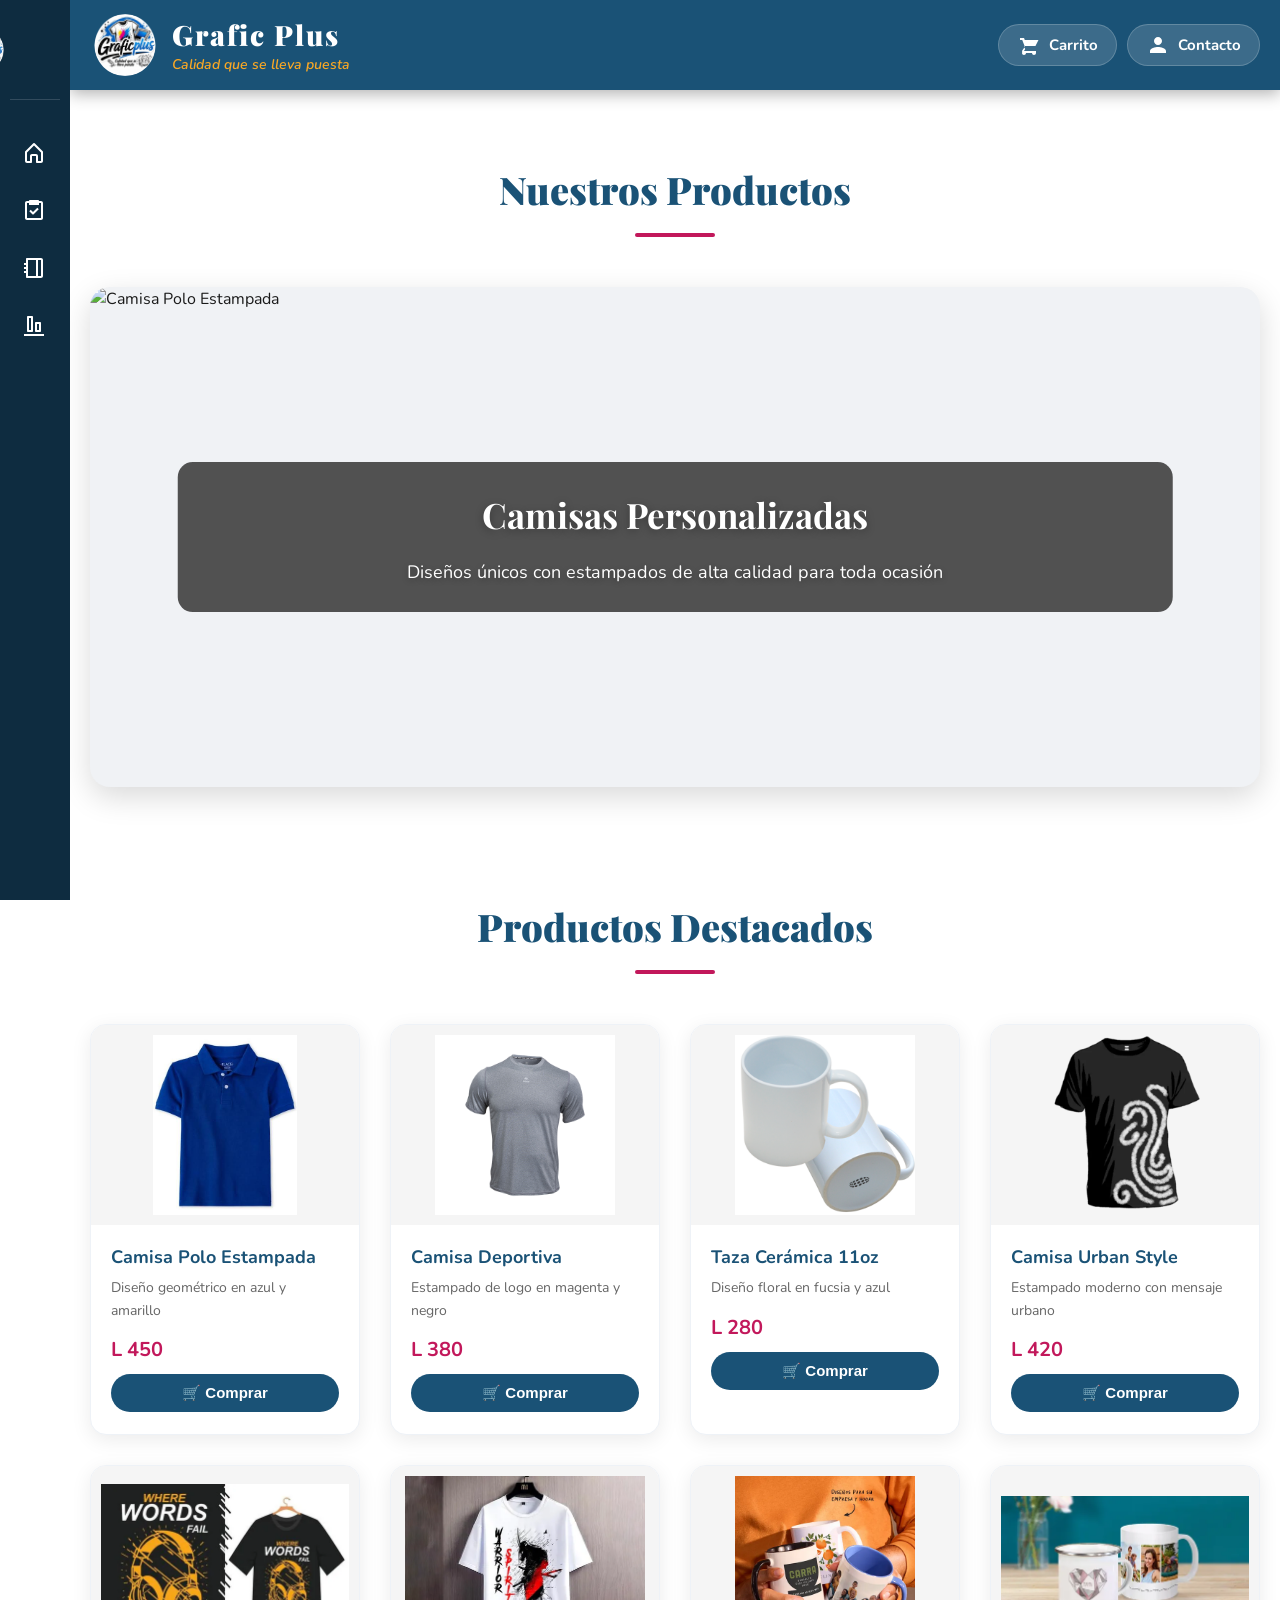
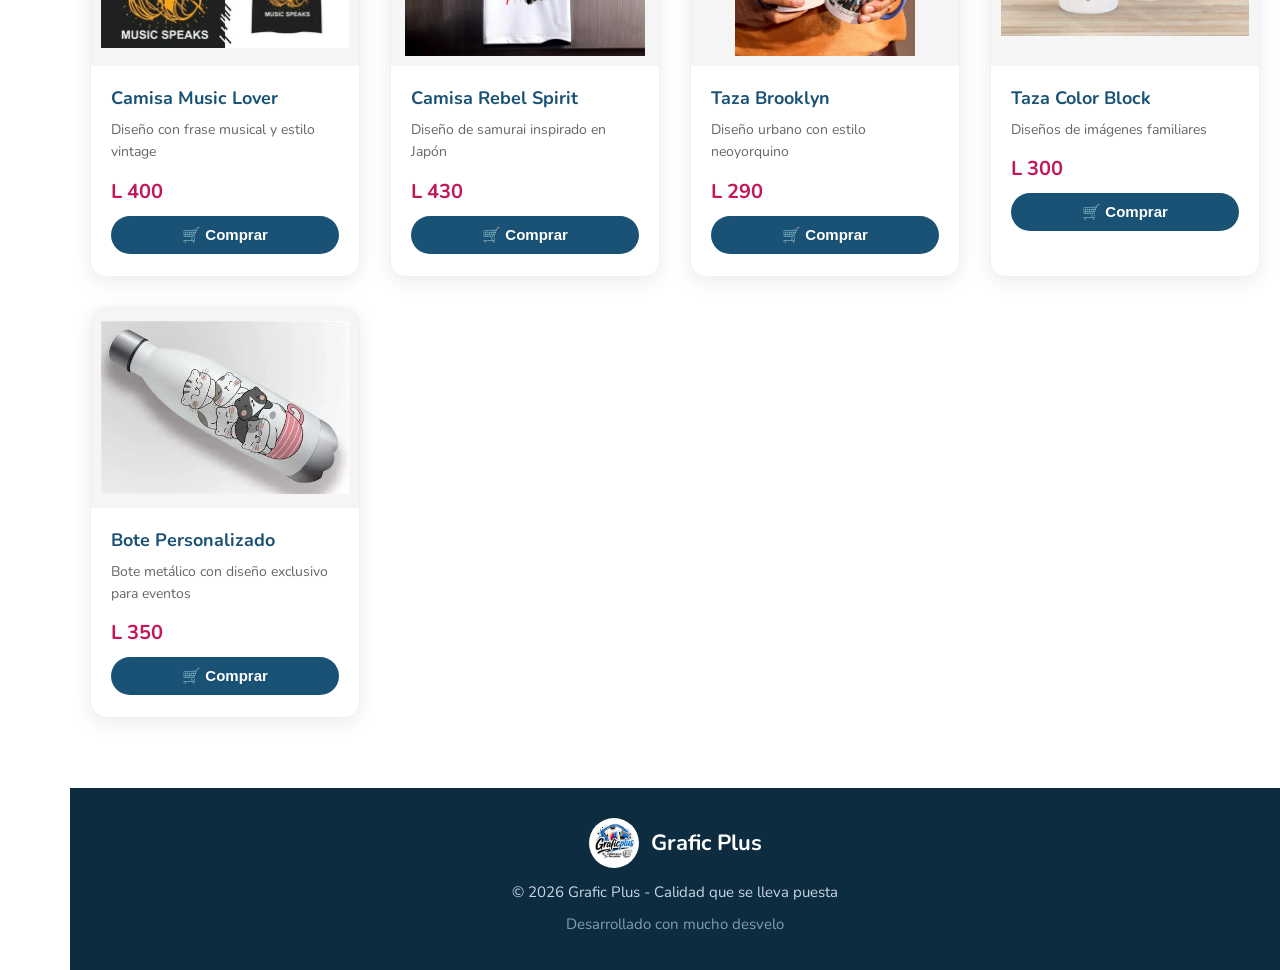
==== commit fd4d4187: "55" ====
--- a/index2.html
+++ b/index2.html
@@ -13,7 +13,6 @@
     <!-- ===== SIDEBAR ===== -->
     <aside class="sidebar">
         <ul class="sidebar__list">
-            <!-- ===== LOGO EN LA PARTE SUPERIOR ===== -->
             <li class="sidebar__element sidebar__element--logo">
                 <a href="index.html" style="pointer-events: none; cursor: default;">
                     <img src="imagenes/Logos/logoG.png" alt="Grafic Plus" class="sidebar__icon--logo">
@@ -22,8 +21,6 @@
                     </div>
                 </a>
             </li>
-
-            <!-- ===== INICIO ===== -->
             <li class="sidebar__element">
                 <a href="index.html#inicio">
                     <svg xmlns="http://www.w3.org/2000/svg" width="24" height="24" fill="currentColor" viewBox="0 0 24 24">
@@ -34,8 +31,6 @@
                     </div>
                 </a>
             </li>
-
-            <!-- ===== SERVICIOS ===== -->
             <li class="sidebar__element">
                 <a href="index.html#servicios">
                     <svg xmlns="http://www.w3.org/2000/svg" width="24" height="24" fill="currentColor" viewBox="0 0 24 24">
@@ -47,8 +42,6 @@
                     </div>
                 </a>
             </li>
-
-            <!-- ===== PRODUCTOS ===== -->
             <li class="sidebar__element">
                 <a href="index2.html#productos">
                     <svg xmlns="http://www.w3.org/2000/svg" width="24" height="24" fill="currentColor" viewBox="0 0 24 24">
@@ -59,8 +52,6 @@
                     </div>
                 </a>
             </li>
-
-            <!-- ===== NOSOTROS (Index 3) ===== -->
             <li class="sidebar__element">
                 <a href="index3.html">
                     <svg xmlns="http://www.w3.org/2000/svg" width="24" height="24" fill="currentColor" viewBox="0 0 24 24">
@@ -71,7 +62,6 @@
                     </div>
                 </a>
             </li>
-
         </ul>
     </aside>
 
@@ -85,12 +75,13 @@
                     <span class="lema">Calidad que se lleva puesta</span>
                 </div>
             </div>
-            <div class="header-acciones">
-                <a href="index2.html#productos" class="header-contacto-link" title="Carrito">
-                    <svg xmlns="http://www.w3.org/2000/svg" width="24" height="24" fill="currentColor" viewBox="0 0 24 24">
-                        <path d="M7 18c-1.1 0-1.99.9-1.99 2S5.9 22 7 22s2-.9 2-2-.9-2-2-2zM1 2v2h2l3.6 7.59-1.35 2.45c-.16.28-.25.61-.25.96 0 1.1.9 2 2 2h12v-2H7.42c-.14 0-.25-.11-.25-.25l.03-.12.9-1.63h7.45c.75 0 1.41-.41 1.75-1.03l3.58-6.49A1.003 1.003 0 0 0 20 4H5.21l-.94-2H1zm16 16c-1.1 0-1.99.9-1.99 2s.89 2 1.99 2 2-.9 2-2-.9-2-2-2z"/>
+            <div style="display: flex; gap: 10px; align-items: center;">
+                <a href="index5.html" class="header-contacto-link" title="Carrito de compras">
+                    <svg xmlns="http://www.w3.org/2000/svg" width="24" height="24" fill="currentColor" viewBox="0 0 24 24">
+                        <path d="M7 18c-1.1 0-2 .9-2 2s.9 2 2 2 2-.9 2-2-.9-2-2-2zm10 0c-1.1 0-2 .9-2 2s.9 2 2 2 2-.9 2-2-.9-2-2-2zM7.07 13.9l.01-.02.47-.85L15 13h3.47l3.01-6H7.78l-.76-2H3v2h2.22l2.67 6.84L5.25 17.48C4.59 18.76 5.53 20 7 20h12v-2H7l1.2-2.1z"/>
                     </svg>
                     <span>Carrito</span>
+                    <span class="carrito-contador" id="carrito-contador-header">0</span>
                 </a>
                 <a href="index4.html" class="header-contacto-link" title="Contacto">
                     <svg xmlns="http://www.w3.org/2000/svg" width="24" height="24" fill="currentColor" viewBox="0 0 24 24">
@@ -101,7 +92,6 @@
             </div>
         </div>
     </header>
-
 
     <!-- ===== CARRUSEL ===== -->
     <section class="carrusel-seccion">
@@ -110,49 +100,49 @@
             <div class="slider-box">
                 <ul>
                     <li>
-                        <img src="imagenes/Productos/diseño3.jpg" alt="Camisa Polo Estampada">
+                        <img src="Imagenes/Productos/diseño3.jpg" alt="Camisa Polo Estampada">
                         <div class="slider-texto">
                             <h3>Camisas Personalizadas</h3>
                             <p>Diseños únicos con estampados de alta calidad para toda ocasión</p>
                         </div>
                     </li>
                     <li>
-                        <img src="imagenes/Productos/tazad3.webp" alt="Taza Cerámica">
+                        <img src="Imagenes/Productos/tazad3.webp" alt="Taza Cerámica">
                         <div class="slider-texto">
                             <h3>Tazas Personalizadas</h3>
                             <p>Perfectas para regalos, empresas o detalles promocionales únicos</p>
                         </div>
                     </li>
                     <li>
-                        <img src="imagenes/Productos/diseño2.jpg" alt="Diseño Creativo">
+                        <img src="Imagenes/Productos/diseño2.jpg" alt="Diseño Creativo">
                         <div class="slider-texto">
                             <h3>Diseño Creativo</h3>
                             <p>Transformamos tus ideas en productos profesionales y únicos</p>
                         </div>
                     </li>
                     <li>
-                        <img src="imagenes/Productos/diseño7.jpeg" alt="Diseño 7">
+                        <img src="Imagenes/Productos/diseño7.jpeg" alt="Diseño 7">
                         <div class="slider-texto">
                             <h3>Diseños para Papá</h3>
                             <p>Camisas con diseños especiales para regalar</p>
                         </div>
                     </li>
                     <li>
-                        <img src="imagenes/Productos/bote.jpeg" alt="Bote personalizado">
+                        <img src="Imagenes/Productos/bote.jpeg" alt="Bote personalizado">
                         <div class="slider-texto">
                             <h3>Botes Personalizados</h3>
                             <p>Ideal para promociones, regalos y eventos especiales</p>
                         </div>
                     </li>
                     <li>
-                        <img src="imagenes/Productos/tazad1.webp" alt="Taza diseño 1">
+                        <img src="Imagenes/Productos/tazad1.webp" alt="Taza diseño 1">
                         <div class="slider-texto">
                             <h3>Tazas Creativas</h3>
                             <p>Diseños originales para darle color a tu día</p>
                         </div>
                     </li>
                     <li>
-                        <img src="imagenes/Productos/total.jpeg" alt="Colección completa">
+                        <img src="Imagenes/Productos/total.jpeg" alt="Colección completa">
                         <div class="slider-texto">
                             <h3>Colección Total</h3>
                             <p>Variedad de estilos para todos los gustos</p>
@@ -177,14 +167,7 @@
                     <h4>Camisa Polo Estampada</h4>
                     <p>Diseño geométrico en azul y amarillo</p>
                     <span class="precio">L 450</span>
-                    <label for="cot1" class="cotizar-label">Cotizar</label>
-                    <input type="checkbox" id="cot1" class="cotizar-checkbox">
-                    <div class="cotizar-detalles">
-                        <p><strong>Producto:</strong> Camisa Polo Estampada</p>
-                        <p><strong>Precio:</strong> L 450</p>
-                        <p><strong>Contáctanos:</strong></p>
-                        <a href="https://wa.me/50498283026?text=Hola%20Grafic%20Plus%2C%20quiero%20cotizar%20la%20Camisa%20Polo%20Estampada" target="_blank" class="cotizar-wa">Enviar por WhatsApp</a>
-                    </div>
+                    <button onclick="agregarAlCarrito('producto1', 'Camisa Polo Estampada', 450, 'imagenes/Productos/Polo1A.jpg')" class="btn-comprar-producto">🛒 Comprar</button>
                 </div>
             </div>
 
@@ -197,14 +180,7 @@
                     <h4>Camisa Deportiva</h4>
                     <p>Estampado de logo en magenta y negro</p>
                     <span class="precio">L 380</span>
-                    <label for="cot2" class="cotizar-label">Cotizar</label>
-                    <input type="checkbox" id="cot2" class="cotizar-checkbox">
-                    <div class="cotizar-detalles">
-                        <p><strong>Producto:</strong> Camisa Deportiva</p>
-                        <p><strong>Precio:</strong> L 380</p>
-                        <p><strong>Contáctanos:</strong></p>
-                        <a href="https://wa.me/50498283026?text=Hola%20Grafic%20Plus%2C%20quiero%20cotizar%20la%20Camisa%20Deportiva" target="_blank" class="cotizar-wa">Enviar por WhatsApp</a>
-                    </div>
+                    <button onclick="agregarAlCarrito('producto2', 'Camisa Deportiva', 380, 'imagenes/Productos/Deportiva.jpg')" class="btn-comprar-producto">🛒 Comprar</button>
                 </div>
             </div>
 
@@ -217,14 +193,7 @@
                     <h4>Taza Cerámica 11oz</h4>
                     <p>Diseño floral en fucsia y azul</p>
                     <span class="precio">L 280</span>
-                    <label for="cot3" class="cotizar-label">Cotizar</label>
-                    <input type="checkbox" id="cot3" class="cotizar-checkbox">
-                    <div class="cotizar-detalles">
-                        <p><strong>Producto:</strong> Taza Cerámica 11oz</p>
-                        <p><strong>Precio:</strong> L 280</p>
-                        <p><strong>Contáctanos:</strong></p>
-                        <a href="https://wa.me/50498283026?text=Hola%20Grafic%20Plus%2C%20quiero%20cotizar%20la%20Taza%20Cer%C3%A1mica%2011oz" target="_blank" class="cotizar-wa">Enviar por WhatsApp</a>
-                    </div>
+                    <button onclick="agregarAlCarrito('producto3', 'Taza Cerámica 11oz', 280, 'imagenes/Productos/Taza11oz.webp')" class="btn-comprar-producto">🛒 Comprar</button>
                 </div>
             </div>
 
@@ -237,14 +206,7 @@
                     <h4>Camisa Urban Style</h4>
                     <p>Estampado moderno con mensaje urbano</p>
                     <span class="precio">L 420</span>
-                    <label for="cot4" class="cotizar-label">Cotizar</label>
-                    <input type="checkbox" id="cot4" class="cotizar-checkbox">
-                    <div class="cotizar-detalles">
-                        <p><strong>Producto:</strong> Camisa Urban Style</p>
-                        <p><strong>Precio:</strong> L 420</p>
-                        <p><strong>Contáctanos:</strong></p>
-                        <a href="https://wa.me/50498283026?text=Hola%20Grafic%20Plus%2C%20quiero%20cotizar%20la%20Camisa%20Urban%20Style" target="_blank" class="cotizar-wa">Enviar por WhatsApp</a>
-                    </div>
+                    <button onclick="agregarAlCarrito('producto4', 'Camisa Urban Style', 420, 'imagenes/Productos/diseño4.webp')" class="btn-comprar-producto">🛒 Comprar</button>
                 </div>
             </div>
 
@@ -257,14 +219,7 @@
                     <h4>Camisa Music Lover</h4>
                     <p>Diseño con frase musical y estilo vintage</p>
                     <span class="precio">L 400</span>
-                    <label for="cot5" class="cotizar-label">Cotizar</label>
-                    <input type="checkbox" id="cot5" class="cotizar-checkbox">
-                    <div class="cotizar-detalles">
-                        <p><strong>Producto:</strong> Camisa Music Lover</p>
-                        <p><strong>Precio:</strong> L 400</p>
-                        <p><strong>Contáctanos:</strong></p>
-                        <a href="https://wa.me/50498283026?text=Hola%20Grafic%20Plus%2C%20quiero%20cotizar%20la%20Camisa%20Music%20Lover" target="_blank" class="cotizar-wa">Enviar por WhatsApp</a>
-                    </div>
+                    <button onclick="agregarAlCarrito('producto5', 'Camisa Music Lover', 400, 'imagenes/Productos/diseño5.webp')" class="btn-comprar-producto">🛒 Comprar</button>
                 </div>
             </div>
 
@@ -277,14 +232,7 @@
                     <h4>Camisa Rebel Spirit</h4>
                     <p>Diseño de samurai inspirado en Japón</p>
                     <span class="precio">L 430</span>
-                    <label for="cot6" class="cotizar-label">Cotizar</label>
-                    <input type="checkbox" id="cot6" class="cotizar-checkbox">
-                    <div class="cotizar-detalles">
-                        <p><strong>Producto:</strong> Camisa Rebel Spirit</p>
-                        <p><strong>Precio:</strong> L 430</p>
-                        <p><strong>Contáctanos:</strong></p>
-                        <a href="https://wa.me/50498283026?text=Hola%20Grafic%20Plus%2C%20quiero%20cotizar%20la%20Camisa%20Rebel%20Spirit" target="_blank" class="cotizar-wa">Enviar por WhatsApp</a>
-                    </div>
+                    <button onclick="agregarAlCarrito('producto6', 'Camisa Rebel Spirit', 430, 'imagenes/Productos/diseño6.webp')" class="btn-comprar-producto">🛒 Comprar</button>
                 </div>
             </div>
 
@@ -297,14 +245,7 @@
                     <h4>Taza Brooklyn</h4>
                     <p>Diseño urbano con estilo neoyorquino</p>
                     <span class="precio">L 290</span>
-                    <label for="cot7" class="cotizar-label">Cotizar</label>
-                    <input type="checkbox" id="cot7" class="cotizar-checkbox">
-                    <div class="cotizar-detalles">
-                        <p><strong>Producto:</strong> Taza Brooklyn</p>
-                        <p><strong>Precio:</strong> L 290</p>
-                        <p><strong>Contáctanos:</strong></p>
-                        <a href="https://wa.me/50498283026?text=Hola%20Grafic%20Plus%2C%20quiero%20cotizar%20la%20Taza%20Brooklyn" target="_blank" class="cotizar-wa">Enviar por WhatsApp</a>
-                    </div>
+                    <button onclick="agregarAlCarrito('producto7', 'Taza Brooklyn', 290, 'imagenes/Productos/tazad2.webp')" class="btn-comprar-producto">🛒 Comprar</button>
                 </div>
             </div>
 
@@ -317,14 +258,7 @@
                     <h4>Taza Color Block</h4>
                     <p>Diseños de imágenes familiares</p>
                     <span class="precio">L 300</span>
-                    <label for="cot8" class="cotizar-label">Cotizar</label>
-                    <input type="checkbox" id="cot8" class="cotizar-checkbox">
-                    <div class="cotizar-detalles">
-                        <p><strong>Producto:</strong> Taza Color Block</p>
-                        <p><strong>Precio:</strong> L 300</p>
-                        <p><strong>Contáctanos:</strong></p>
-                        <a href="https://wa.me/50498283026?text=Hola%20Grafic%20Plus%2C%20quiero%20cotizar%20la%20Taza%20Color%20Block" target="_blank" class="cotizar-wa">Enviar por WhatsApp</a>
-                    </div>
+                    <button onclick="agregarAlCarrito('producto8', 'Taza Color Block', 300, 'imagenes/Productos/tazad3.webp')" class="btn-comprar-producto">🛒 Comprar</button>
                 </div>
             </div>
 
@@ -337,14 +271,7 @@
                     <h4>Bote Personalizado</h4>
                     <p>Bote metálico con diseño exclusivo para eventos</p>
                     <span class="precio">L 350</span>
-                    <label for="cot9" class="cotizar-label">Cotizar</label>
-                    <input type="checkbox" id="cot9" class="cotizar-checkbox">
-                    <div class="cotizar-detalles">
-                        <p><strong>Producto:</strong> Bote Personalizado</p>
-                        <p><strong>Precio:</strong> L 350</p>
-                        <p><strong>Contáctanos:</strong></p>
-                        <a href="https://wa.me/50498283026?text=Hola%20Grafic%20Plus%2C%20quiero%20cotizar%20el%20Bote%20Personalizado" target="_blank" class="cotizar-wa">Enviar por WhatsApp</a>
-                    </div>
+                    <button onclick="agregarAlCarrito('producto9', 'Bote Personalizado', 350, 'imagenes/Productos/bote.jpeg')" class="btn-comprar-producto">🛒 Comprar</button>
                 </div>
             </div>
 
@@ -363,5 +290,55 @@
         </div>
     </footer>
 
+    <!-- ===== SCRIPTS ===== -->
+    <script src="carrito.js"></script>
+    <style>
+        /* Estilos para el botón Comprar en productos */
+        .btn-comprar-producto {
+            display: inline-block;
+            background: var(--azul-principal);
+            color: var(--blanco);
+            border: none;
+            padding: 10px 28px;
+            border-radius: 30px;
+            font-weight: 600;
+            font-size: 15px;
+            cursor: pointer;
+            transition: all 0.3s ease;
+            width: 100%;
+            text-align: center;
+        }
+        
+        .btn-comprar-producto:hover {
+            background: var(--magenta);
+            transform: scale(1.02);
+        }
+        
+        /* Estilos para el contador del carrito en header */
+        .carrito-contador {
+            position: absolute;
+            top: -8px;
+            right: -8px;
+            background-color: var(--magenta);
+            color: white;
+            font-size: 12px;
+            font-weight: 700;
+            width: 22px;
+            height: 22px;
+            border-radius: 50%;
+            display: none;
+            align-items: center;
+            justify-content: center;
+            border: 2px solid white;
+        }
+        
+        .header-contacto-link {
+            position: relative;
+        }
+    </style>
+
+
+    <script src="carrito.js"></script>
+
 </body>
 </html>
--- a/estilos2.css
+++ b/estilos2.css
@@ -77,12 +77,6 @@
     display: block;
     margin-top: -4px;
     font-style: italic;
-}
-
-.header-acciones {
-    display: flex;
-    align-items: center;
-    gap: 12px;
 }
 
 .header-contacto-link {
@@ -291,27 +285,21 @@
     width: 85%;
     padding: 25px;
     border-radius: 15px;
-    background-color: rgba(255, 255, 255, 0.2);
-    backdrop-filter: blur(10px);
-    -webkit-backdrop-filter: blur(10px);
-    border: 1px solid rgba(255, 255, 255, 0.3);
-    box-shadow: 0 8px 32px rgba(0, 0, 0, 0.25);
+    background-color: rgba(54, 53, 53, 0.85);
 }
 
 .slider-texto h3 {
     font-family: 'Playfair Display', serif;
     font-size: 35px;
     margin-bottom: 15px;
-    font-weight: 900;
-    color: var(--blanco);
-    text-shadow: 0 2px 8px rgba(0, 0, 0, 0.7), 0 0 15px rgba(0, 0, 0, 0.5);
+    font-weight: 700;
+    text-shadow: 0 2px 8px rgba(0, 0, 0, 0.3);
 }
 
 .slider-texto p {
     font-size: 18px;
-    font-weight: 600;
-    color: #ffffff;
-    text-shadow: 0 2px 6px rgba(0, 0, 0, 0.8);
+    font-weight: 400;
+    text-shadow: 0 2px 6px rgba(0, 0, 0, 0.3);
     max-width: 700px;
     margin: 0 auto;
 }
@@ -508,12 +496,6 @@
     height: 45px;
     border-radius: 50%;
     flex-shrink: 0;
-    transition: opacity 0.2s ease, visibility 0.2s ease;
-}
-
-.sidebar:not(:hover) .sidebar__icon--logo {
-    opacity: 0;
-    visibility: hidden;
 }
 
 .sidebar__element a {
@@ -655,4 +637,26 @@
     .galeria-productos {
         grid-template-columns: 1fr;
     }
+}
+
+/* ===== CONTADOR DEL CARRITO ===== */
+.carrito-contador {
+    position: absolute;
+    top: -8px;
+    right: -8px;
+    background-color: var(--magenta);
+    color: white;
+    font-size: 12px;
+    font-weight: 700;
+    width: 22px;
+    height: 22px;
+    border-radius: 50%;
+    display: none;
+    align-items: center;
+    justify-content: center;
+    border: 2px solid white;
+}
+
+.header-contacto-link {
+    position: relative;
 }
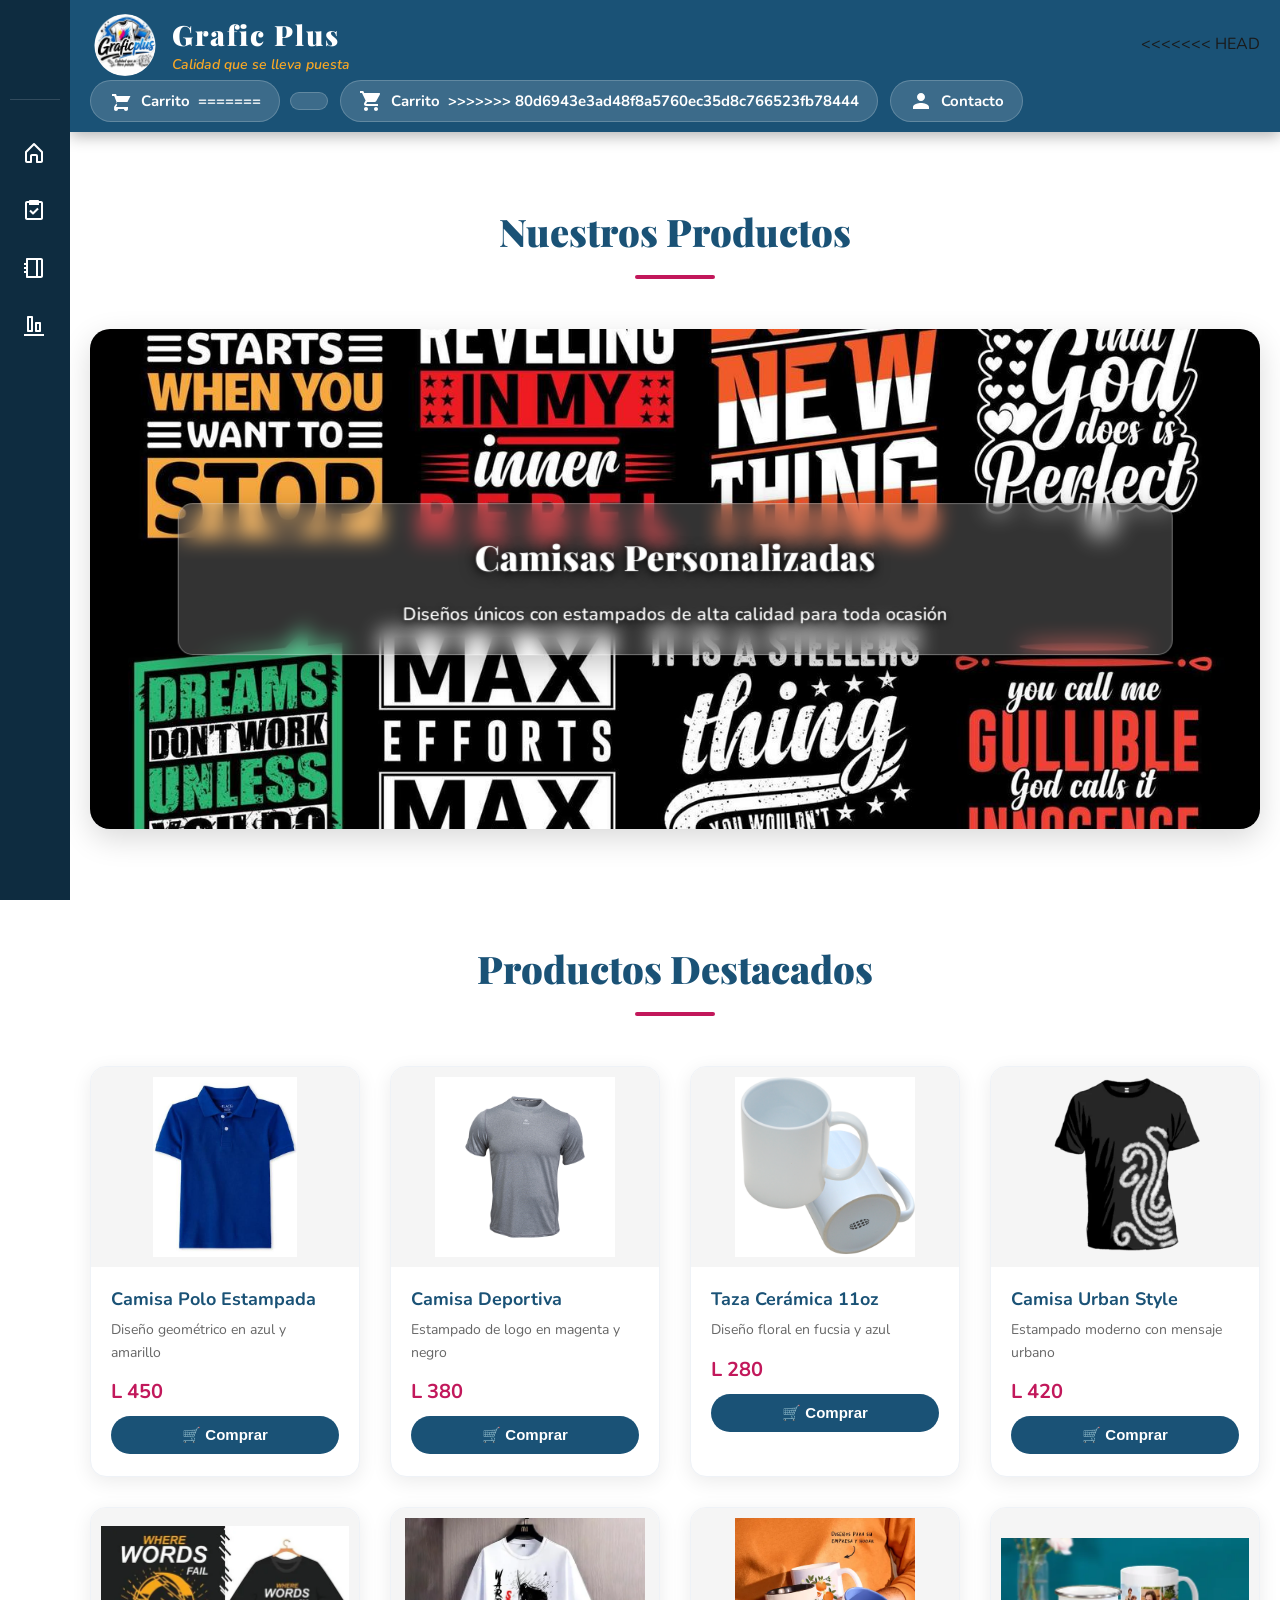
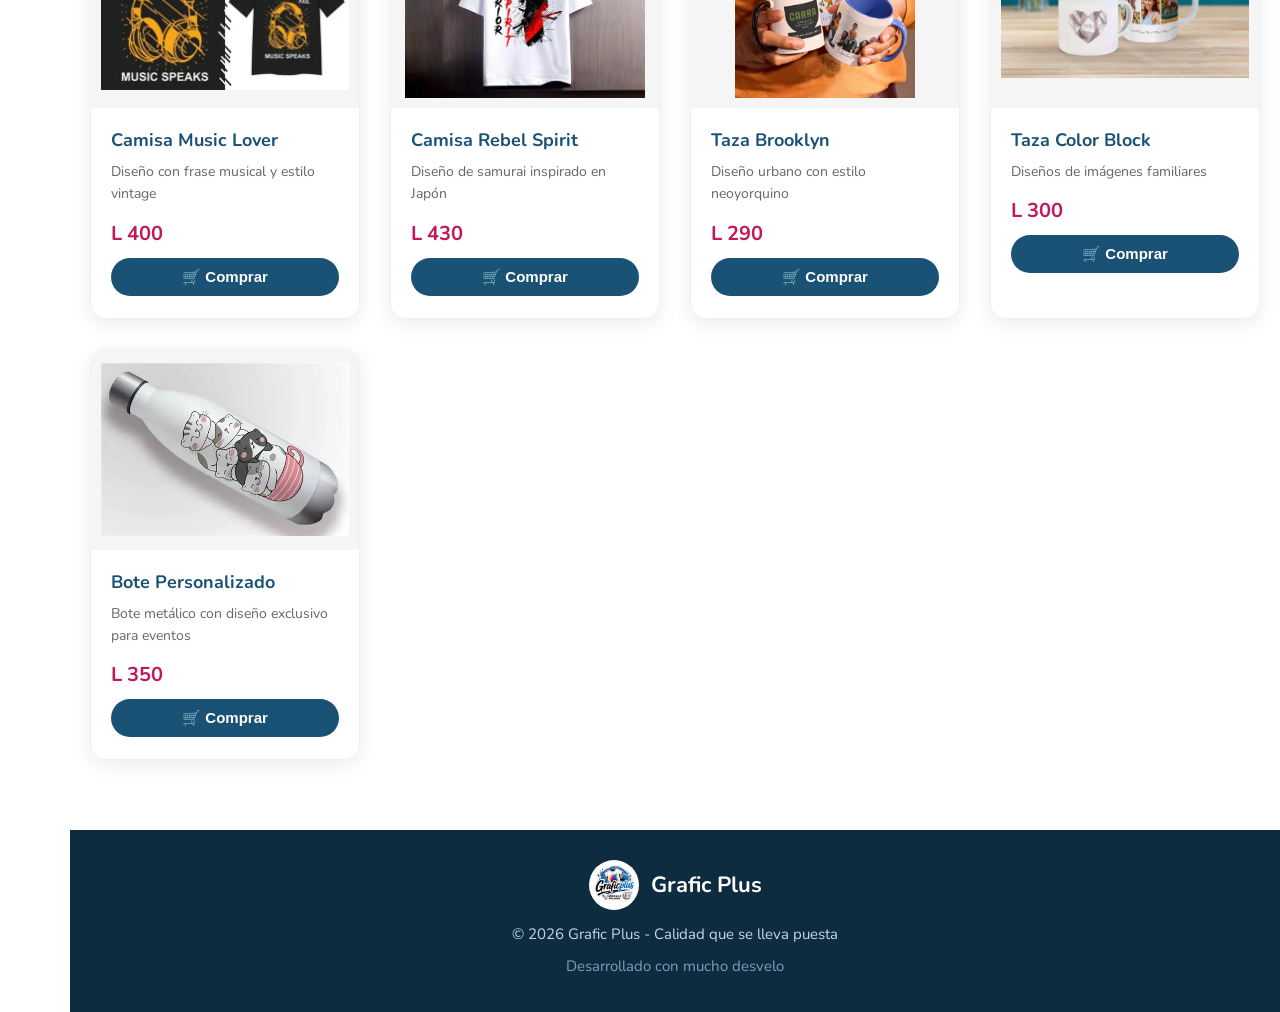
==== commit 16cbfb27: "77" ====
--- a/index2.html
+++ b/index2.html
@@ -75,6 +75,7 @@
                     <span class="lema">Calidad que se lleva puesta</span>
                 </div>
             </div>
+<<<<<<< HEAD
             <div style="display: flex; gap: 10px; align-items: center;">
                 <a href="index5.html" class="header-contacto-link" title="Carrito de compras">
                     <svg xmlns="http://www.w3.org/2000/svg" width="24" height="24" fill="currentColor" viewBox="0 0 24 24">
@@ -82,6 +83,14 @@
                     </svg>
                     <span>Carrito</span>
                     <span class="carrito-contador" id="carrito-contador-header">0</span>
+=======
+            <div class="header-acciones">
+                <a href="index2.html#productos" class="header-contacto-link" title="Carrito">
+                    <svg xmlns="http://www.w3.org/2000/svg" width="24" height="24" fill="currentColor" viewBox="0 0 24 24">
+                        <path d="M7 18c-1.1 0-1.99.9-1.99 2S5.9 22 7 22s2-.9 2-2-.9-2-2-2zM1 2v2h2l3.6 7.59-1.35 2.45c-.16.28-.25.61-.25.96 0 1.1.9 2 2 2h12v-2H7.42c-.14 0-.25-.11-.25-.25l.03-.12.9-1.63h7.45c.75 0 1.41-.41 1.75-1.03l3.58-6.49A1.003 1.003 0 0 0 20 4H5.21l-.94-2H1zm16 16c-1.1 0-1.99.9-1.99 2s.89 2 1.99 2 2-.9 2-2-.9-2-2-2z"/>
+                    </svg>
+                    <span>Carrito</span>
+>>>>>>> 80d6943e3ad48f8a5760ec35d8c766523fb78444
                 </a>
                 <a href="index4.html" class="header-contacto-link" title="Contacto">
                     <svg xmlns="http://www.w3.org/2000/svg" width="24" height="24" fill="currentColor" viewBox="0 0 24 24">
@@ -100,49 +109,49 @@
             <div class="slider-box">
                 <ul>
                     <li>
-                        <img src="Imagenes/Productos/diseño3.jpg" alt="Camisa Polo Estampada">
+                        <img src="imagenes/Productos/diseño3.jpg" alt="Camisa Polo Estampada">
                         <div class="slider-texto">
                             <h3>Camisas Personalizadas</h3>
                             <p>Diseños únicos con estampados de alta calidad para toda ocasión</p>
                         </div>
                     </li>
                     <li>
-                        <img src="Imagenes/Productos/tazad3.webp" alt="Taza Cerámica">
+                        <img src="imagenes/Productos/tazad3.webp" alt="Taza Cerámica">
                         <div class="slider-texto">
                             <h3>Tazas Personalizadas</h3>
                             <p>Perfectas para regalos, empresas o detalles promocionales únicos</p>
                         </div>
                     </li>
                     <li>
-                        <img src="Imagenes/Productos/diseño2.jpg" alt="Diseño Creativo">
+                        <img src="imagenes/Productos/diseño2.jpg" alt="Diseño Creativo">
                         <div class="slider-texto">
                             <h3>Diseño Creativo</h3>
                             <p>Transformamos tus ideas en productos profesionales y únicos</p>
                         </div>
                     </li>
                     <li>
-                        <img src="Imagenes/Productos/diseño7.jpeg" alt="Diseño 7">
+                        <img src="imagenes/Productos/diseño7.jpeg" alt="Diseño 7">
                         <div class="slider-texto">
                             <h3>Diseños para Papá</h3>
                             <p>Camisas con diseños especiales para regalar</p>
                         </div>
                     </li>
                     <li>
-                        <img src="Imagenes/Productos/bote.jpeg" alt="Bote personalizado">
+                        <img src="imagenes/Productos/bote.jpeg" alt="Bote personalizado">
                         <div class="slider-texto">
                             <h3>Botes Personalizados</h3>
                             <p>Ideal para promociones, regalos y eventos especiales</p>
                         </div>
                     </li>
                     <li>
-                        <img src="Imagenes/Productos/tazad1.webp" alt="Taza diseño 1">
+                        <img src="imagenes/Productos/tazad1.webp" alt="Taza diseño 1">
                         <div class="slider-texto">
                             <h3>Tazas Creativas</h3>
                             <p>Diseños originales para darle color a tu día</p>
                         </div>
                     </li>
                     <li>
-                        <img src="Imagenes/Productos/total.jpeg" alt="Colección completa">
+                        <img src="imagenes/Productos/total.jpeg" alt="Colección completa">
                         <div class="slider-texto">
                             <h3>Colección Total</h3>
                             <p>Variedad de estilos para todos los gustos</p>
--- a/estilos2.css
+++ b/estilos2.css
@@ -77,6 +77,12 @@
     display: block;
     margin-top: -4px;
     font-style: italic;
+}
+
+.header-acciones {
+    display: flex;
+    align-items: center;
+    gap: 12px;
 }
 
 .header-contacto-link {
@@ -285,21 +291,27 @@
     width: 85%;
     padding: 25px;
     border-radius: 15px;
-    background-color: rgba(54, 53, 53, 0.85);
+    background-color: rgba(255, 255, 255, 0.2);
+    backdrop-filter: blur(10px);
+    -webkit-backdrop-filter: blur(10px);
+    border: 1px solid rgba(255, 255, 255, 0.3);
+    box-shadow: 0 8px 32px rgba(0, 0, 0, 0.25);
 }
 
 .slider-texto h3 {
     font-family: 'Playfair Display', serif;
     font-size: 35px;
     margin-bottom: 15px;
-    font-weight: 700;
-    text-shadow: 0 2px 8px rgba(0, 0, 0, 0.3);
+    font-weight: 900;
+    color: var(--blanco);
+    text-shadow: 0 2px 8px rgba(0, 0, 0, 0.7), 0 0 15px rgba(0, 0, 0, 0.5);
 }
 
 .slider-texto p {
     font-size: 18px;
-    font-weight: 400;
-    text-shadow: 0 2px 6px rgba(0, 0, 0, 0.3);
+    font-weight: 600;
+    color: #ffffff;
+    text-shadow: 0 2px 6px rgba(0, 0, 0, 0.8);
     max-width: 700px;
     margin: 0 auto;
 }
@@ -496,6 +508,12 @@
     height: 45px;
     border-radius: 50%;
     flex-shrink: 0;
+    transition: opacity 0.2s ease, visibility 0.2s ease;
+}
+
+.sidebar:not(:hover) .sidebar__icon--logo {
+    opacity: 0;
+    visibility: hidden;
 }
 
 .sidebar__element a {
